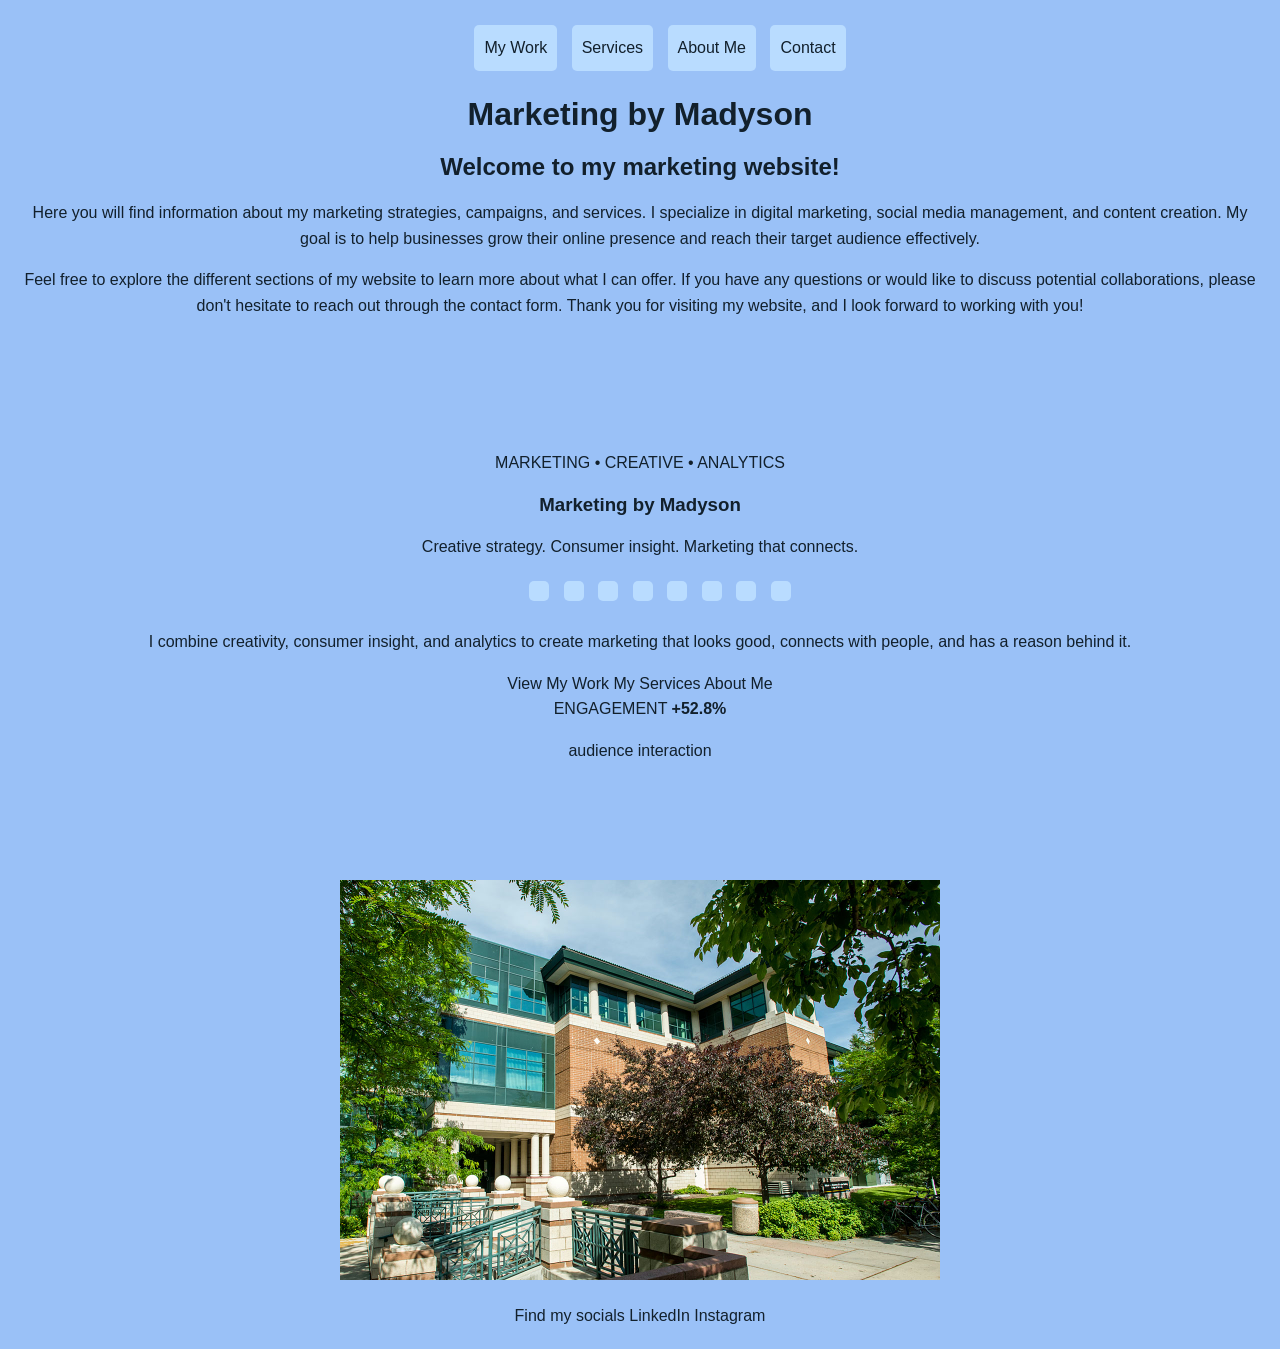
==== index.html @ b2f935c9 "Update image URLs in index.html" ====
<!DOCTYPE html>
<html lang="en">
 

    <nav>
    <ul>
        <li><a href="examples.html">My Work</a></li>
        <li><a href="services.html">Services</a></li>
        <li><a href="about.html">About Me</a></li>
        <li><a href="contact.html">Contact</a></li>
    </ul>
</nav>
<head>
    <meta charset="UTF-8">
<title>Marketing by Madyson</title>
    <meta name="viewport" content="width=device-width, initial-scale=1.0">
    <link rel="stylesheet" href="styles.css">
</head>
<body>
    <h1 style="text-align: center;">Marketing by Madyson</h1>
    <link rel="stylesheet" href="styles.css">

<h2 style="text-align: center;">Welcome to my marketing website!</h2>


<p>Here you will find information about my marketing strategies, campaigns, and services. I specialize in digital marketing, social media management, and content creation. My goal is to help businesses grow their online presence and reach their target audience effectively.</p>
<p>Feel free to explore the different sections of my website to learn more about what I can offer. If you have any questions or would like to discuss potential collaborations, please don't hesitate to reach out through the contact form. Thank you for visiting my website, and I look forward to working with you!</p>

  <section class="hero">

        <div class="hero-text">
            <p class="eyebrow" style="text-align: center;">MARKETING • CREATIVE • ANALYTICS</p>
<h3 class="headline" style="text-align: center;"> Marketing by Madyson</h3>

            <p class="intro" style="text-align: center;">
                Creative strategy. Consumer insight. Marketing that connects.
            </p>
            <ul>
                <li style="list-style-image: url('..images/1.png');"></li>
                <li style="list-style-image: url('..images/2.png');"></li>
                <li style="list-style-image: url('..images/3.png');"></li>
                <li style="list-style-image: url('..images/4.png');"></li>
                <li style="list-style-image: url('..images/5.png');"></li>
                   <li style="list-style-image: url('..images/6.png');"></li> 
                 <li style="list-style-image: url('..images/7.png');"></li>
                    <li style="list-style-image: url('..images/8.png');"></li>
            </ul>


            <p class="description" style="text-align: center;">
                I combine creativity, consumer insight, and analytics to create
                marketing that looks good, connects with people, and has a reason behind it.
            </p>
<div class="buttons" style="text-align: center;">
                <a href="#work" class="button">View My Work</a> 
                                <a href="#services" class="button">My Services</a>
                <a href="#about" class="button secondary">About Me</a>
            </div>
        </div>

        <div class="hero-visual">
            <div class="circle"></div>
            <div class="chart-card">
                <span>ENGAGEMENT</span>
                <strong>+52.8%</strong>
                <p>audience interaction</p>
            </div>
        </div>

    </section>

<img src="business_college_web.jpg" alt="Marketing by Madyson" width="600" height="400">

</body>
<footer>
    <p>Find my socials <a href="https://www.linkedin.com/in/madysonpeters" target="_blank">LinkedIn</a> <a href="https://www.instagram.com/marketingbymadyson" target="_blank">Instagram</a></p>
</footer>
</html>
---- styles.css ----
* {
    box-sizing: border-box;
    max-width: 2000px;
}

body {
    font-family: Arial, sans-serif;
    background: #9ac1f7;
    color: #12202c;
    line-height: 1.6;
    margin: 20px;
    text-align: center;
    font-family: Arial, sans-serif;
} /*I changed the font and added margin and alignment*/
section {
    padding: 100px 10%;
}
h1 {
  text-align: center;
}

h1 {
  text-align: center;
}
li {
  display: inline-block;
  background-color: #b9dcff;
  text-align: center;
  padding: 10px;
  margin: 5px;
  border-radius: 5px;

}
header {

  border: 1px solid black;
  padding: 35px;
  text-align: center;
  background-color: rgb(208, 240, 255);
  color:#12202c;
}

p.class {
  text-align: center;
  margin: 20px;
}



h1, h2, h3, h4 {
    line-height: 1.1;
    text-align: center;
    font: "Arial", sans-serif;
    color:#12202c;
}

a {
    text-decoration: none;
    color: inherit;
}
---- styles.css ----
* {
    box-sizing: border-box;
    max-width: 2000px;
}

body {
    font-family: Arial, sans-serif;
    background: #9ac1f7;
    color: #12202c;
    line-height: 1.6;
    margin: 20px;
    text-align: center;
    font-family: Arial, sans-serif;
} /*I changed the font and added margin and alignment*/
section {
    padding: 100px 10%;
}
h1 {
  text-align: center;
}

h1 {
  text-align: center;
}
li {
  display: inline-block;
  background-color: #b9dcff;
  text-align: center;
  padding: 10px;
  margin: 5px;
  border-radius: 5px;

}
header {

  border: 1px solid black;
  padding: 35px;
  text-align: center;
  background-color: rgb(208, 240, 255);
  color:#12202c;
}

p.class {
  text-align: center;
  margin: 20px;
}



h1, h2, h3, h4 {
    line-height: 1.1;
    text-align: center;
    font: "Arial", sans-serif;
    color:#12202c;
}

a {
    text-decoration: none;
    color: inherit;
}
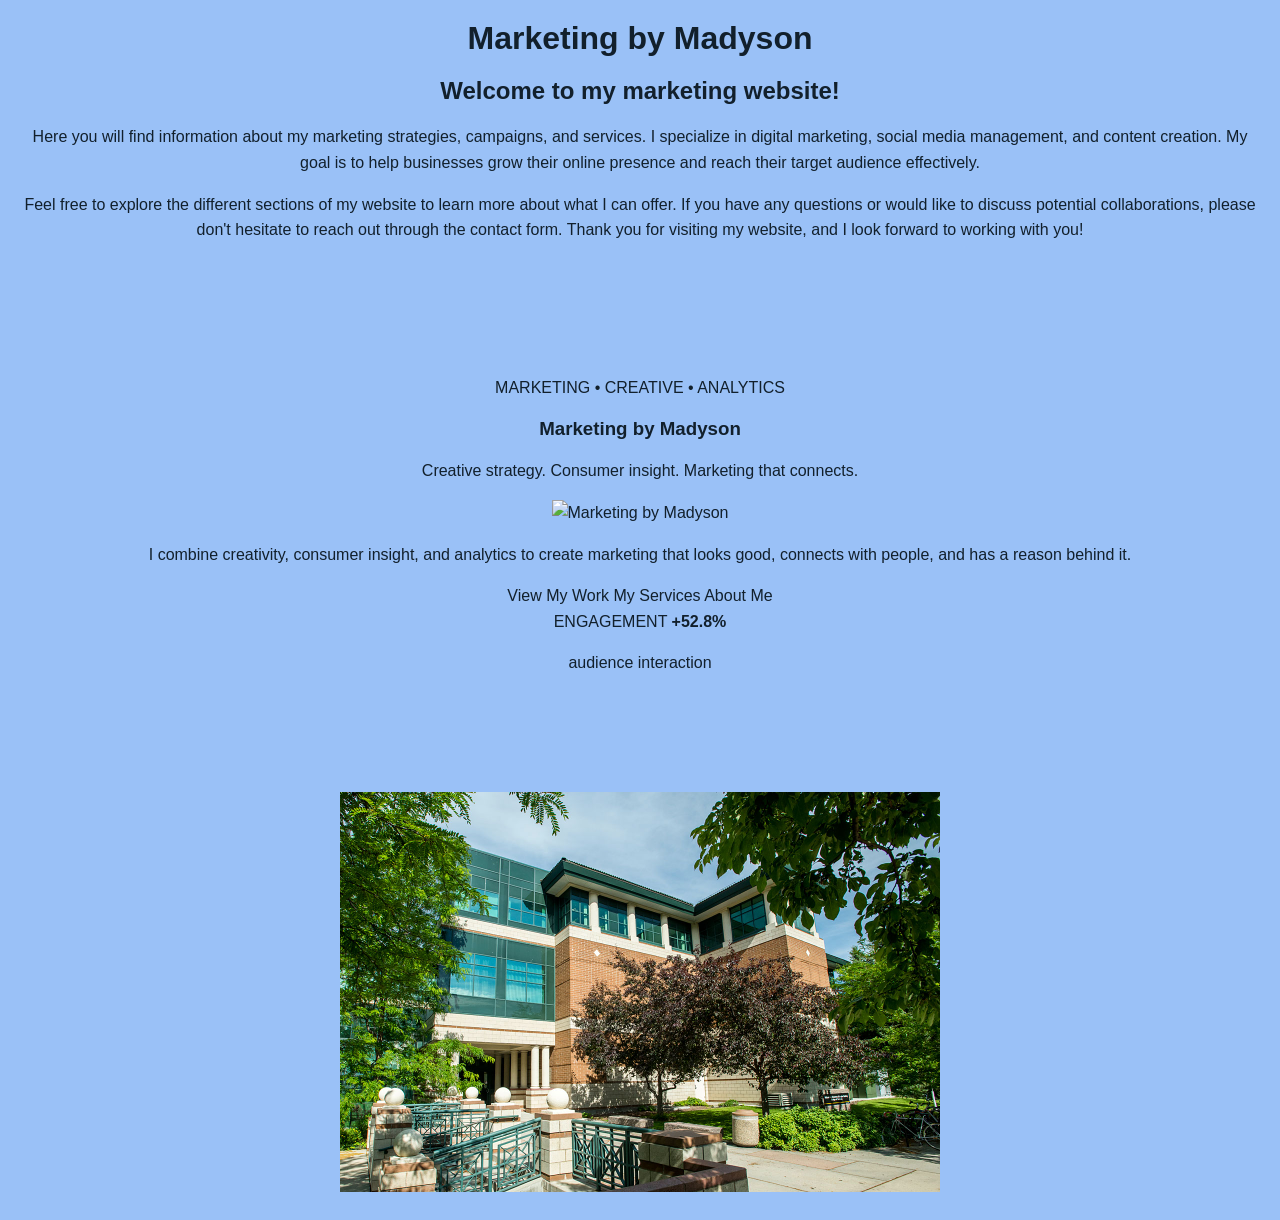
==== commit aedb71d8: "assignment 4 Removed navigation links and footer from the HTML structure. Adjusted headings and imag" ====
--- a/index.html
+++ b/index.html
@@ -1,23 +1,8 @@
 <!DOCTYPE html>
 <html lang="en">
- 
+<head>
 
-    <nav>
-    <ul>
-        <li><a href="examples.html">My Work</a></li>
-        <li><a href="services.html">Services</a></li>
-        <li><a href="about.html">About Me</a></li>
-        <li><a href="contact.html">Contact</a></li>
-    </ul>
-</nav>
-<head>
-    <meta charset="UTF-8">
-<title>Marketing by Madyson</title>
-    <meta name="viewport" content="width=device-width, initial-scale=1.0">
-    <link rel="stylesheet" href="styles.css">
-</head>
-<body>
-    <h1 style="text-align: center;">Marketing by Madyson</h1>
+<h1 style="text-align: center;">Marketing by Madyson</h1>
     <link rel="stylesheet" href="styles.css">
 
 <h2 style="text-align: center;">Welcome to my marketing website!</h2>
@@ -29,36 +14,29 @@
   <section class="hero">
 
         <div class="hero-text">
-            <p class="eyebrow" style="text-align: center;">MARKETING • CREATIVE • ANALYTICS</p>
+            <p class="eyebrow">MARKETING • CREATIVE • ANALYTICS</p>
 <h3 class="headline" style="text-align: center;"> Marketing by Madyson</h3>
 
             <p class="intro" style="text-align: center;">
                 Creative strategy. Consumer insight. Marketing that connects.
             </p>
-            <ul>
-                <li style="list-style-image: url('..images/1.png');"></li>
-                <li style="list-style-image: url('..images/2.png');"></li>
-                <li style="list-style-image: url('..images/3.png');"></li>
-                <li style="list-style-image: url('..images/4.png');"></li>
-                <li style="list-style-image: url('..images/5.png');"></li>
-                   <li style="list-style-image: url('..images/6.png');"></li> 
-                 <li style="list-style-image: url('..images/7.png');"></li>
-                    <li style="list-style-image: url('..images/8.png');"></li>
-            </ul>
 
+<img src="MONTANA:[1.png:6.png].jpg" alt="Marketing by Madyson" width="600" height="400">
 
             <p class="description" style="text-align: center;">
                 I combine creativity, consumer insight, and analytics to create
                 marketing that looks good, connects with people, and has a reason behind it.
             </p>
-<div class="buttons" style="text-align: center;">
+
+            <div class="buttons" style="text-align: center;">
                 <a href="#work" class="button">View My Work</a> 
-                                <a href="#services" class="button">My Services</a>
+                <a href="#services" class="button">My Services</a>
                 <a href="#about" class="button secondary">About Me</a>
             </div>
         </div>
 
         <div class="hero-visual">
+         
             <div class="circle"></div>
             <div class="chart-card">
                 <span>ENGAGEMENT</span>
@@ -71,8 +49,5 @@
 
 <img src="business_college_web.jpg" alt="Marketing by Madyson" width="600" height="400">
 
-</body>
-<footer>
-    <p>Find my socials <a href="https://www.linkedin.com/in/madysonpeters" target="_blank">LinkedIn</a> <a href="https://www.instagram.com/marketingbymadyson" target="_blank">Instagram</a></p>
-</footer>
+</head>
 </html>
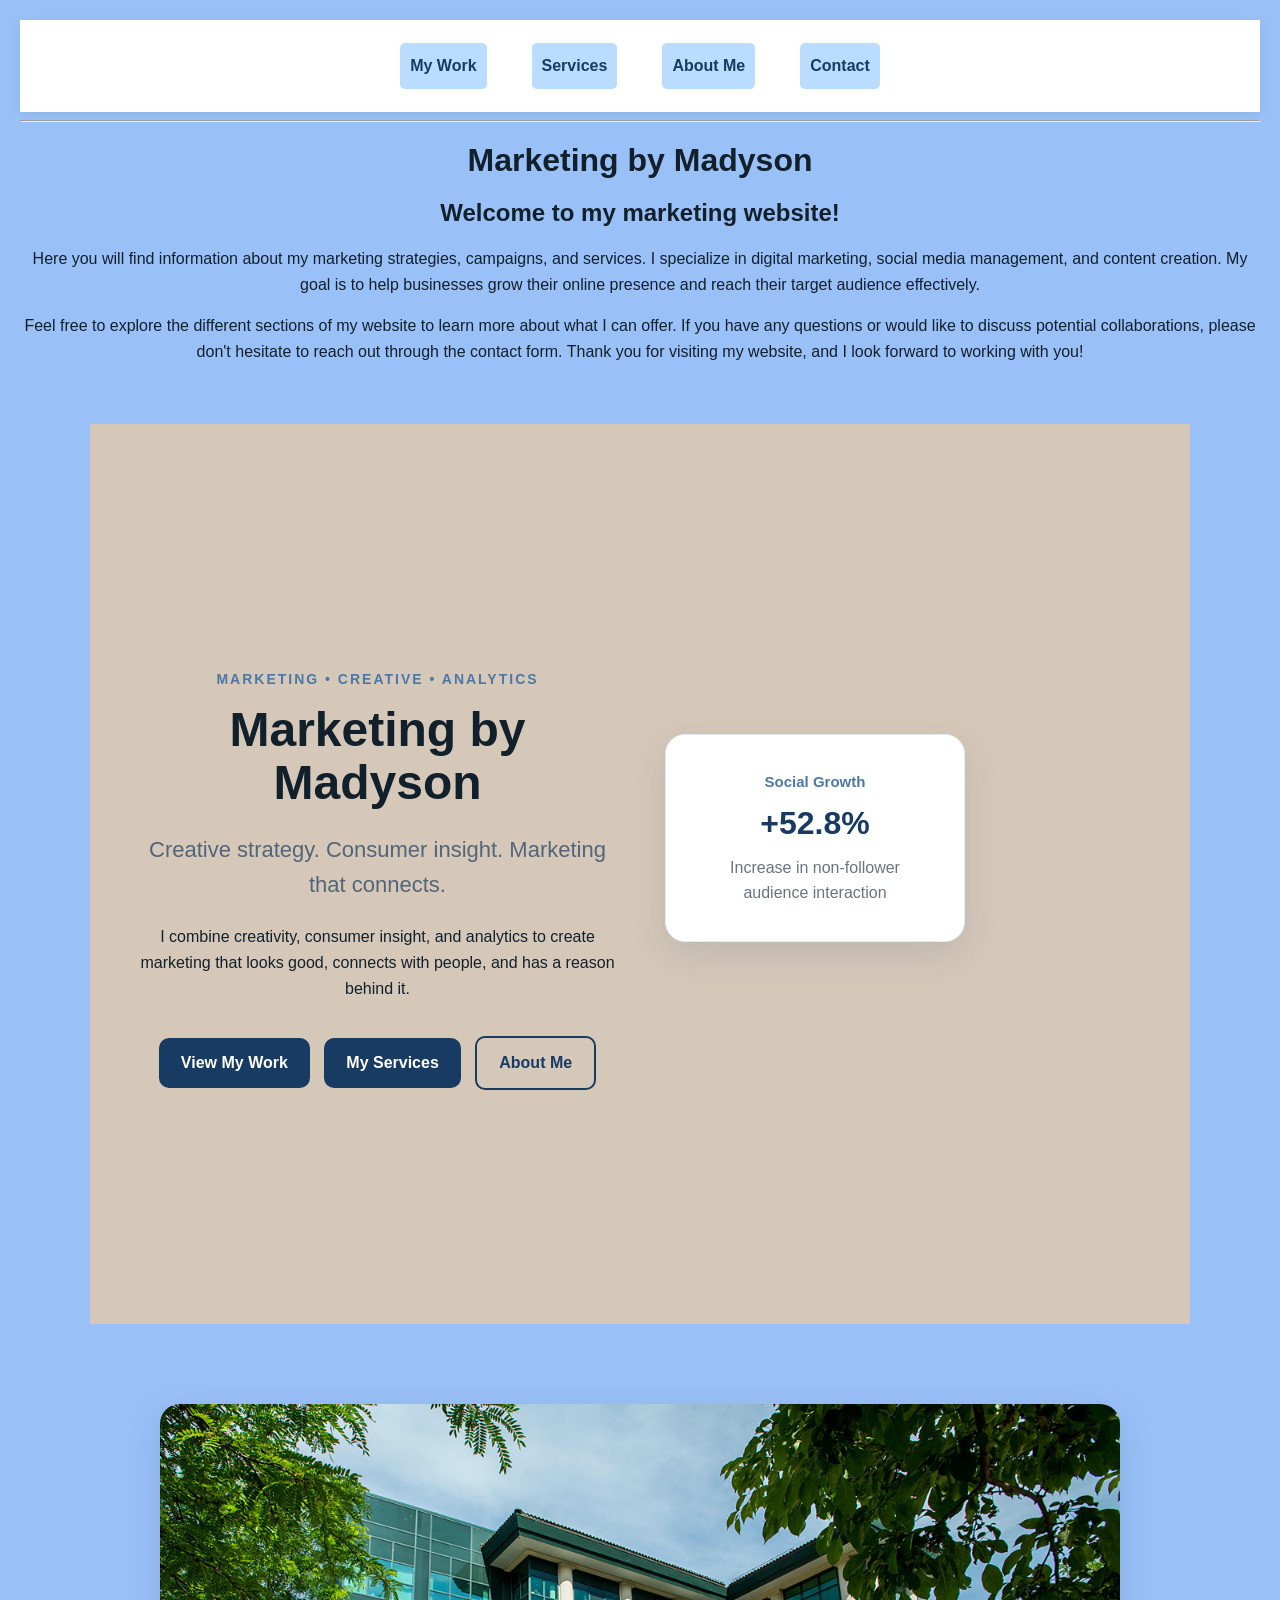
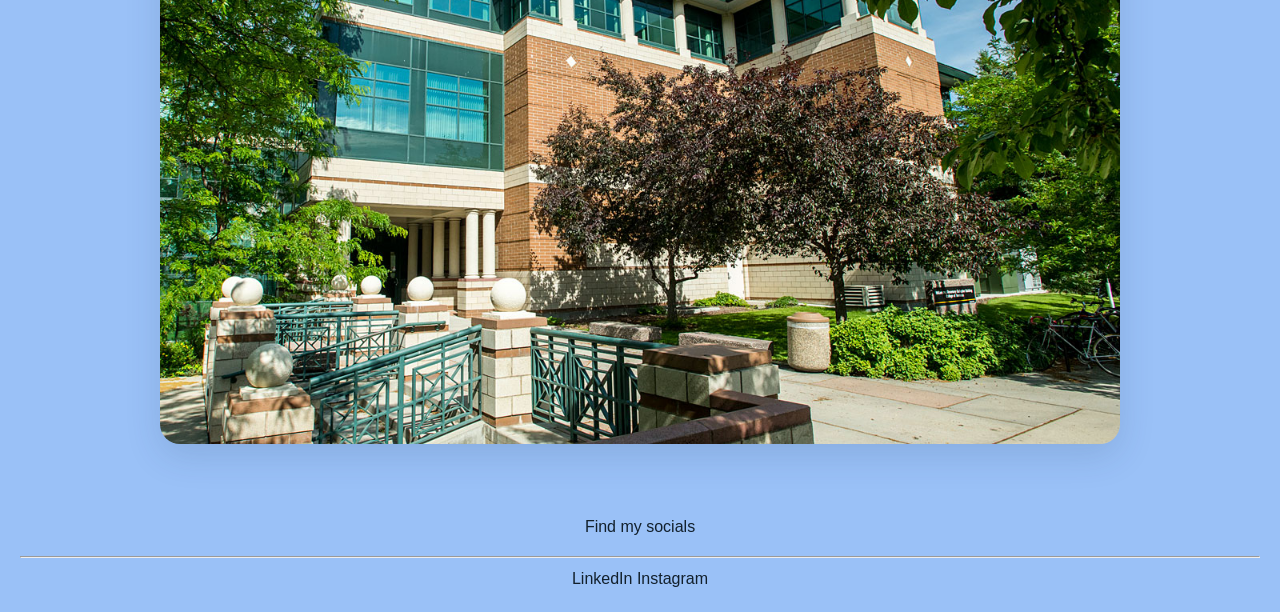
==== commit e4c5c2c3: "assignment 4" ====
--- a/index.html
+++ b/index.html
@@ -1,11 +1,27 @@
 <!DOCTYPE html>
 <html lang="en">
+
+
+    <nav>
+    <ul>
+        <li><a href="examples.html">My Work</a></li>
+        <li><a href="services.html">Services</a></li>
+        <li><a href="about.html">About Me</a></li>
+        <li><a href="contact.html">Contact</a></li>
+    </ul>
+</nav>
 <head>
-
-<h1 style="text-align: center;">Marketing by Madyson</h1>
+    <meta charset="UTF-8">
+<title>Marketing by Madyson</title>
+<hr>
+    <meta name="viewport" content="width=device-width, initial-scale=1.0">
+    <link rel="stylesheet" href="styles.css">
+</head>
+<body>
+    <h1 style="text-align: center;">Marketing by Madyson</h1>
     <link rel="stylesheet" href="styles.css">
 
-<h2 style="text-align: center;">Welcome to my marketing website!</h2>
+<h2 style="text-align: center;"><strong>Welcome to my marketing website!</strong></h2>
 
 
 <p>Here you will find information about my marketing strategies, campaigns, and services. I specialize in digital marketing, social media management, and content creation. My goal is to help businesses grow their online presence and reach their target audience effectively.</p>
@@ -13,41 +29,45 @@
 
   <section class="hero">
 
-        <div class="hero-text">
-            <p class="eyebrow">MARKETING • CREATIVE • ANALYTICS</p>
-<h3 class="headline" style="text-align: center;"> Marketing by Madyson</h3>
+    <div class="hero-content">
+        <p class="eyebrow">MARKETING • CREATIVE • ANALYTICS</p>
 
-            <p class="intro" style="text-align: center;">
-                Creative strategy. Consumer insight. Marketing that connects.
-            </p>
+        <h3 class="headline">Marketing by Madyson</h3>
 
-<img src="MONTANA:[1.png:6.png].jpg" alt="Marketing by Madyson" width="600" height="400">
+        <p class="intro">
+            Creative strategy. Consumer insight. Marketing that connects.
+        </p>
 
-            <p class="description" style="text-align: center;">
-                I combine creativity, consumer insight, and analytics to create
-                marketing that looks good, connects with people, and has a reason behind it.
-            </p>
+        <p class="description">
+            I combine creativity, consumer insight, and analytics to create
+            marketing that looks good, connects with people, and has a reason behind it.
+        </p>
 
-            <div class="buttons" style="text-align: center;">
-                <a href="#work" class="button">View My Work</a> 
-                <a href="#services" class="button">My Services</a>
-                <a href="#about" class="button secondary">About Me</a>
-            </div>
+        <div class="buttons">
+            <a href="#work" class="button">View My Work</a>
+            <a href="#services" class="button">My Services</a>
+            <a href="#about" class="button secondary">About Me</a>
+        </div>
+    </div>
+
+    <div class="hero-visual">
+
+        <div class="chart-card">
+            <span>Social Growth</span>
+            <strong>+52.8%</strong>
+            <p>Increase in non-follower audience interaction</p>
         </div>
 
-        <div class="hero-visual">
-         
-            <div class="circle"></div>
-            <div class="chart-card">
-                <span>ENGAGEMENT</span>
-                <strong>+52.8%</strong>
-                <p>audience interaction</p>
-            </div>
-        </div>
+    </div>
 
-    </section>
-
+</section>
+<heroimage>
 <img src="business_college_web.jpg" alt="Marketing by Madyson" width="600" height="400">
 
-</head>
+</heroimage>
+
+</body>
+<footer>
+    <p>Find my socials <hr> <a href="https://www.linkedin.com/in/madysonpeters" target="_blank">LinkedIn</a> <a href="https://www.instagram.com/marketingbymadyson" target="_blank">Instagram</a></p>
+</footer>
 </html>
--- a/styles.css
+++ b/styles.css
@@ -15,13 +15,15 @@
 section {
     padding: 100px 10%;
 }
-h1 {
-  text-align: center;
-}
-
-h1 {
-  text-align: center;
-}
+
+
+h1, h2, h3, h4 {
+    line-height: 1.1;
+    text-align: center;
+    font: "Arial", sans-serif;
+    color:#12202c;
+}
+
 li {
   display: inline-block;
   background-color: #b9dcff;
@@ -58,3 +60,278 @@
     text-decoration: none;
     color: inherit;
 }
+
+.hero {
+    display: flex;
+    flex-direction: column;
+    align-items: center;
+    justify-content: center;
+    height: 100vh;
+    background-color: #d5c8b9;
+}
+.hero-text {
+    text-align: center;
+}
+.hero-visual {
+    position: relative;
+    width: 300px;
+    height: 300px;
+    margin-top: 20px;
+}
+
+.hero img {
+  display: block;
+  max-width: 100%;
+  margin: 0 auto;
+  width: 100%;
+  height: 555px;
+  object-fit: cover;
+}
+
+
+
+
+
+/* navigation */
+
+nav {
+    background-color: white;
+    padding: 18px 40px;
+    box-shadow: 0 2px 10px rgba(0,0,0,0.08);
+}
+
+nav ul {
+    display: flex;
+    justify-content: center;
+    gap: 35px;
+    list-style: none;
+    margin: 0;
+    padding: 0;
+}
+
+nav a {
+    text-decoration: none;
+    color: #173b63;
+    font-weight: 600;
+}
+
+nav a:hover {
+    color: #4b78a8;
+}
+
+
+/* hero */
+
+.hero {
+    max-width: 1100px;
+    margin: 60px auto;
+    padding: 50px;
+    display: grid;
+    grid-template-columns: 1fr 1fr;
+    gap: 50px;
+    align-items: center;
+}
+
+.eyebrow {
+    color: #4b78a8;
+    font-size: 14px;
+    font-weight: bold;
+    letter-spacing: 2px;
+}
+
+.headline {
+    font-size: 48px;
+    margin: 10px 0;
+}
+
+.intro {
+    font-size: 22px;
+    color: #526579;
+}
+
+
+/* cards */
+
+.chart-card {
+    background: white;
+    padding: 35px;
+    border-radius: 20px;
+    box-shadow: 0 12px 35px rgba(31, 59, 99, 0.12);
+    border: 1px solid #e4eaf1;
+    max-width: 400px;
+    margin: auto;
+
+    transition: transform 0.25s ease, box-shadow 0.25s ease;
+}
+
+.chart-card:hover {
+    transform: translateY(-6px);
+    box-shadow: 0 18px 45px rgba(31, 59, 99, 0.18);
+}
+
+.chart-card span {
+    display: block;
+    color: #4b78a8;
+    font-size: 15px;
+    font-weight: bold;
+    margin-bottom: 10px;
+}
+
+.chart-card strong {
+    display: block;
+    color: #173b63;
+    font-size: 32px;
+    line-height: 1.2;
+    margin-bottom: 12px;
+}
+
+.chart-card p {
+    color: #6b7280;
+    margin: 0;
+}
+
+
+/* buttons */
+
+.buttons {
+    margin-top: 30px;
+}
+
+.button {
+    display: inline-block;
+    padding: 12px 22px;
+    margin: 5px;
+    border-radius: 10px;
+    background-color: #173b63;
+    color: white;
+    text-decoration: none;
+    font-weight: bold;
+    transition: 0.25s ease;
+}
+
+.button:hover {
+    background-color: #4b78a8;
+    transform: translateY(-2px);
+}
+
+.button.secondary {
+    background-color: transparent;
+    color: #173b63;
+    border: 2px solid #173b63;
+}
+
+
+/* image card */
+
+heroimage {
+    display: block;
+    max-width: 1000px;
+    margin: 50px auto;
+    padding: 20px;
+}
+
+heroimage img {
+    display: block;
+    width: 100%;
+    height: auto;
+    border-radius: 20px;
+    box-shadow: 0 12px 35px rgba(31, 59, 99, 0.15);
+}
+
+
+
+@media (max-width: 768px) {
+
+    .hero {
+        grid-template-columns: 1fr;
+        padding: 30px 20px;
+        margin: 30px auto;
+    }
+
+    .headline {
+        font-size: 36px;
+    }
+
+    nav ul {
+        flex-direction: column;
+        align-items: center;
+        gap: 12px;
+    }
+
+    .chart-card {
+        max-width: 100%;
+    }
+}
+
+.montana-gallery {
+    display: grid;
+    grid-template-columns: repeat(4, 1fr);
+    gap: 15px;
+    max-width: 1000px;
+    margin: 40px auto;
+}
+
+.montana-gallery img {
+    width: 100%;
+    height: 180px;
+    object-fit: cover;
+    border-radius: 12px;
+    box-shadow: 0 5px 15px rgba(0, 0, 0, 0.1);
+    transition: transform 0.3s ease;
+}
+
+.montana-gallery img:hover {
+    transform: scale(1.04);
+}
+
+.form-v2 {
+  background-color: #f9f7f1;
+  padding: 20px;
+  border-radius: 10px;
+  border: 1px solid #ccc;
+  width: 75%;
+  margin: 0 auto;
+}
+.form-v2 fieldset {
+  border: none;
+  padding: 0;
+}
+.form-v2 legend {
+  font-size: 1.2rem;
+  font-weight: bold;
+  margin-bottom: 15px;
+}
+.form-v2 label {
+  display: block; /* forces the label to take up its entire line and pushes other elements beneath. */
+  margin-top: 15px;
+  font-weight: bold;
+}
+.form-v2 input[type="text"]
+.form-v2 input[type="email"]
+.form-v2 input[type="radio"]
+.form-v2 input[type="checkbox"]
+   .form-v2 input[type="text"],
+    .form-v2 input[type="email"],
+    .form-v2 select {
+        width: 100%;
+        padding: 8px;
+        margin-top: 5px;
+        font-size: 1rem;
+        border: 1px solid #aaa;
+        border-radius: 5px;
+        box-sizing: border-box;
+    }
+.form-v2 button {
+  margin-top: 20px;
+  background-color: #5a3e36;
+  color: white;
+  padding: 10px 20px;
+  font-size: 1rem;
+  border: none;
+  border-radius: 6px;
+  cursor: pointer;
+}
+
+.form-v2 button:hover {
+  background-color: #7a564f;
+}
--- a/styles.css
+++ b/styles.css
@@ -15,13 +15,15 @@
 section {
     padding: 100px 10%;
 }
-h1 {
-  text-align: center;
-}
-
-h1 {
-  text-align: center;
-}
+
+
+h1, h2, h3, h4 {
+    line-height: 1.1;
+    text-align: center;
+    font: "Arial", sans-serif;
+    color:#12202c;
+}
+
 li {
   display: inline-block;
   background-color: #b9dcff;
@@ -58,3 +60,278 @@
     text-decoration: none;
     color: inherit;
 }
+
+.hero {
+    display: flex;
+    flex-direction: column;
+    align-items: center;
+    justify-content: center;
+    height: 100vh;
+    background-color: #d5c8b9;
+}
+.hero-text {
+    text-align: center;
+}
+.hero-visual {
+    position: relative;
+    width: 300px;
+    height: 300px;
+    margin-top: 20px;
+}
+
+.hero img {
+  display: block;
+  max-width: 100%;
+  margin: 0 auto;
+  width: 100%;
+  height: 555px;
+  object-fit: cover;
+}
+
+
+
+
+
+/* navigation */
+
+nav {
+    background-color: white;
+    padding: 18px 40px;
+    box-shadow: 0 2px 10px rgba(0,0,0,0.08);
+}
+
+nav ul {
+    display: flex;
+    justify-content: center;
+    gap: 35px;
+    list-style: none;
+    margin: 0;
+    padding: 0;
+}
+
+nav a {
+    text-decoration: none;
+    color: #173b63;
+    font-weight: 600;
+}
+
+nav a:hover {
+    color: #4b78a8;
+}
+
+
+/* hero */
+
+.hero {
+    max-width: 1100px;
+    margin: 60px auto;
+    padding: 50px;
+    display: grid;
+    grid-template-columns: 1fr 1fr;
+    gap: 50px;
+    align-items: center;
+}
+
+.eyebrow {
+    color: #4b78a8;
+    font-size: 14px;
+    font-weight: bold;
+    letter-spacing: 2px;
+}
+
+.headline {
+    font-size: 48px;
+    margin: 10px 0;
+}
+
+.intro {
+    font-size: 22px;
+    color: #526579;
+}
+
+
+/* cards */
+
+.chart-card {
+    background: white;
+    padding: 35px;
+    border-radius: 20px;
+    box-shadow: 0 12px 35px rgba(31, 59, 99, 0.12);
+    border: 1px solid #e4eaf1;
+    max-width: 400px;
+    margin: auto;
+
+    transition: transform 0.25s ease, box-shadow 0.25s ease;
+}
+
+.chart-card:hover {
+    transform: translateY(-6px);
+    box-shadow: 0 18px 45px rgba(31, 59, 99, 0.18);
+}
+
+.chart-card span {
+    display: block;
+    color: #4b78a8;
+    font-size: 15px;
+    font-weight: bold;
+    margin-bottom: 10px;
+}
+
+.chart-card strong {
+    display: block;
+    color: #173b63;
+    font-size: 32px;
+    line-height: 1.2;
+    margin-bottom: 12px;
+}
+
+.chart-card p {
+    color: #6b7280;
+    margin: 0;
+}
+
+
+/* buttons */
+
+.buttons {
+    margin-top: 30px;
+}
+
+.button {
+    display: inline-block;
+    padding: 12px 22px;
+    margin: 5px;
+    border-radius: 10px;
+    background-color: #173b63;
+    color: white;
+    text-decoration: none;
+    font-weight: bold;
+    transition: 0.25s ease;
+}
+
+.button:hover {
+    background-color: #4b78a8;
+    transform: translateY(-2px);
+}
+
+.button.secondary {
+    background-color: transparent;
+    color: #173b63;
+    border: 2px solid #173b63;
+}
+
+
+/* image card */
+
+heroimage {
+    display: block;
+    max-width: 1000px;
+    margin: 50px auto;
+    padding: 20px;
+}
+
+heroimage img {
+    display: block;
+    width: 100%;
+    height: auto;
+    border-radius: 20px;
+    box-shadow: 0 12px 35px rgba(31, 59, 99, 0.15);
+}
+
+
+
+@media (max-width: 768px) {
+
+    .hero {
+        grid-template-columns: 1fr;
+        padding: 30px 20px;
+        margin: 30px auto;
+    }
+
+    .headline {
+        font-size: 36px;
+    }
+
+    nav ul {
+        flex-direction: column;
+        align-items: center;
+        gap: 12px;
+    }
+
+    .chart-card {
+        max-width: 100%;
+    }
+}
+
+.montana-gallery {
+    display: grid;
+    grid-template-columns: repeat(4, 1fr);
+    gap: 15px;
+    max-width: 1000px;
+    margin: 40px auto;
+}
+
+.montana-gallery img {
+    width: 100%;
+    height: 180px;
+    object-fit: cover;
+    border-radius: 12px;
+    box-shadow: 0 5px 15px rgba(0, 0, 0, 0.1);
+    transition: transform 0.3s ease;
+}
+
+.montana-gallery img:hover {
+    transform: scale(1.04);
+}
+
+.form-v2 {
+  background-color: #f9f7f1;
+  padding: 20px;
+  border-radius: 10px;
+  border: 1px solid #ccc;
+  width: 75%;
+  margin: 0 auto;
+}
+.form-v2 fieldset {
+  border: none;
+  padding: 0;
+}
+.form-v2 legend {
+  font-size: 1.2rem;
+  font-weight: bold;
+  margin-bottom: 15px;
+}
+.form-v2 label {
+  display: block; /* forces the label to take up its entire line and pushes other elements beneath. */
+  margin-top: 15px;
+  font-weight: bold;
+}
+.form-v2 input[type="text"]
+.form-v2 input[type="email"]
+.form-v2 input[type="radio"]
+.form-v2 input[type="checkbox"]
+   .form-v2 input[type="text"],
+    .form-v2 input[type="email"],
+    .form-v2 select {
+        width: 100%;
+        padding: 8px;
+        margin-top: 5px;
+        font-size: 1rem;
+        border: 1px solid #aaa;
+        border-radius: 5px;
+        box-sizing: border-box;
+    }
+.form-v2 button {
+  margin-top: 20px;
+  background-color: #5a3e36;
+  color: white;
+  padding: 10px 20px;
+  font-size: 1rem;
+  border: none;
+  border-radius: 6px;
+  cursor: pointer;
+}
+
+.form-v2 button:hover {
+  background-color: #7a564f;
+}
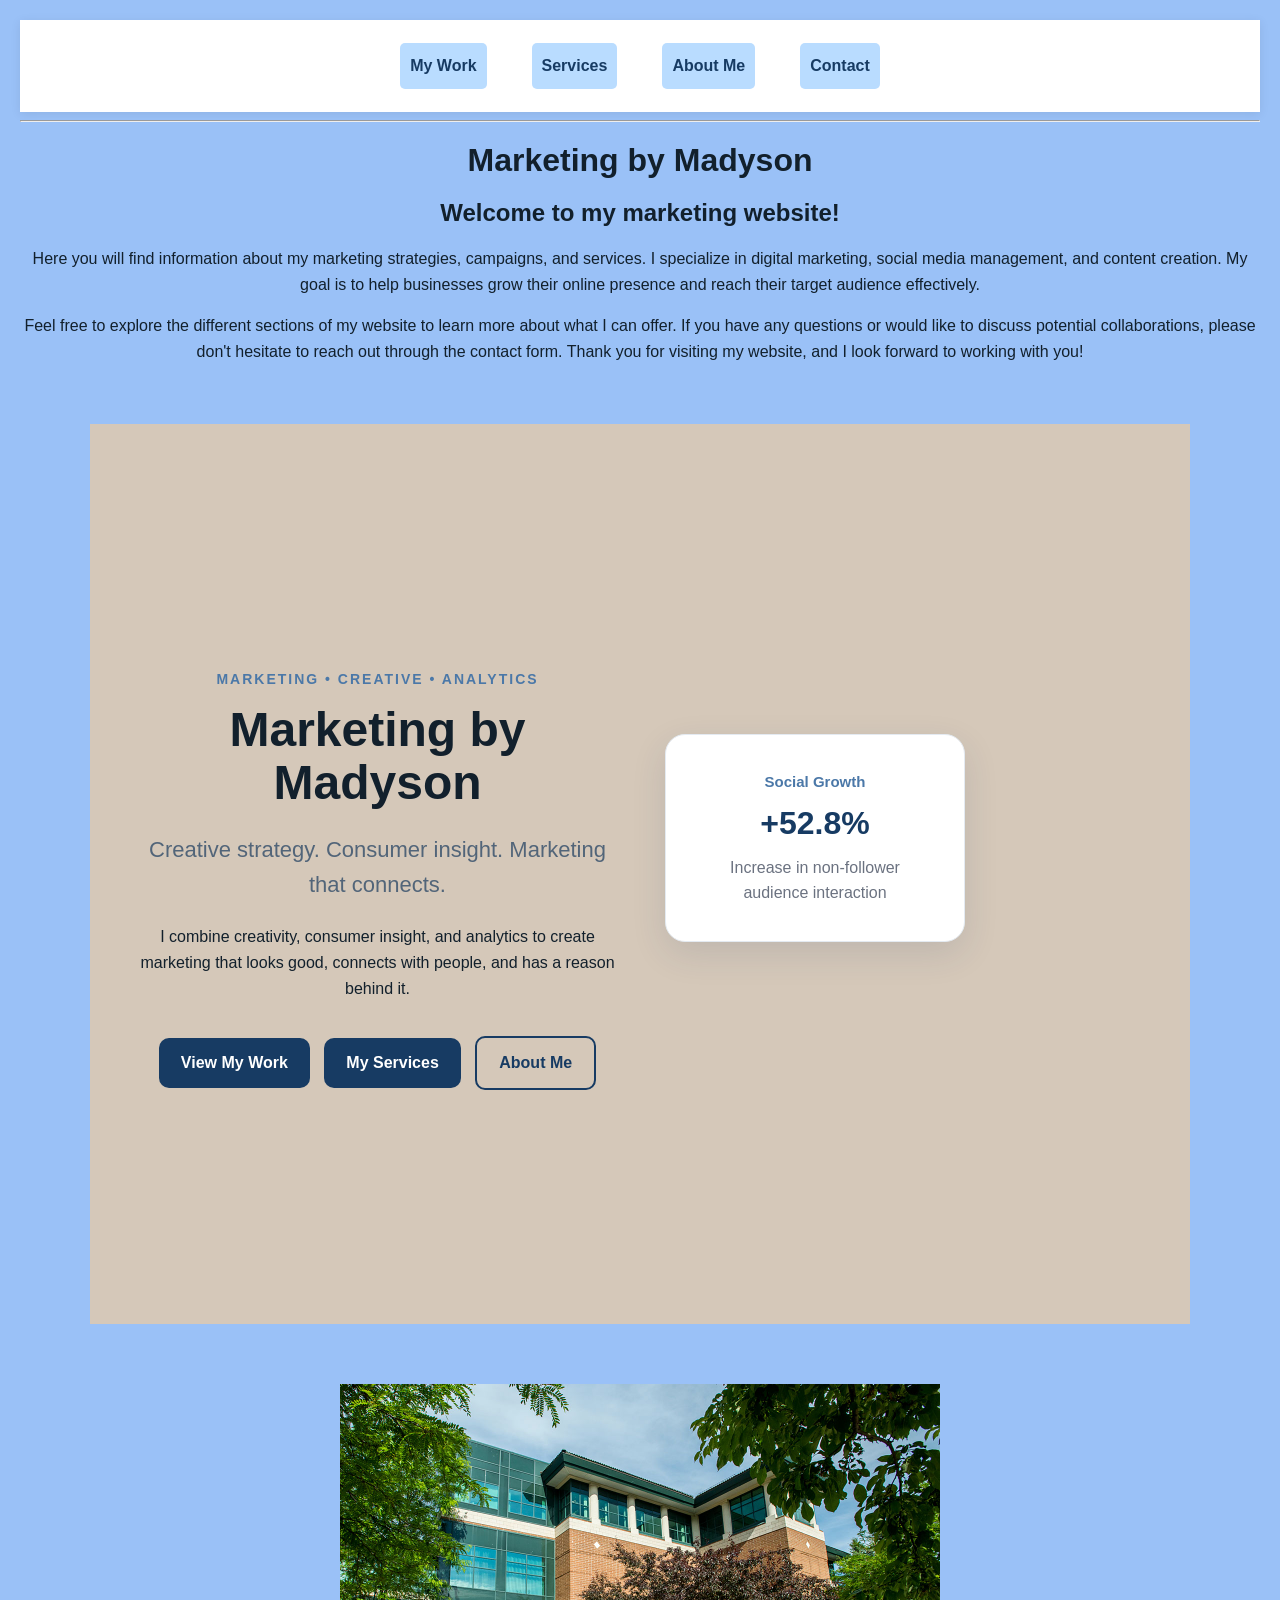
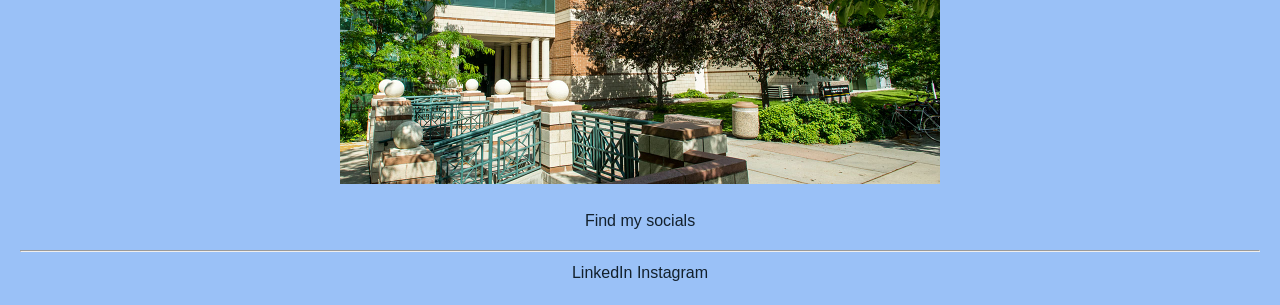
==== commit 3886ece7: "assignment 4 Moved the hero image section above the footer." ====
--- a/index.html
+++ b/index.html
@@ -61,10 +61,10 @@
     </div>
 
 </section>
-<heroimage>
+
 <img src="business_college_web.jpg" alt="Marketing by Madyson" width="600" height="400">
 
-</heroimage>
+
 
 </body>
 <footer>
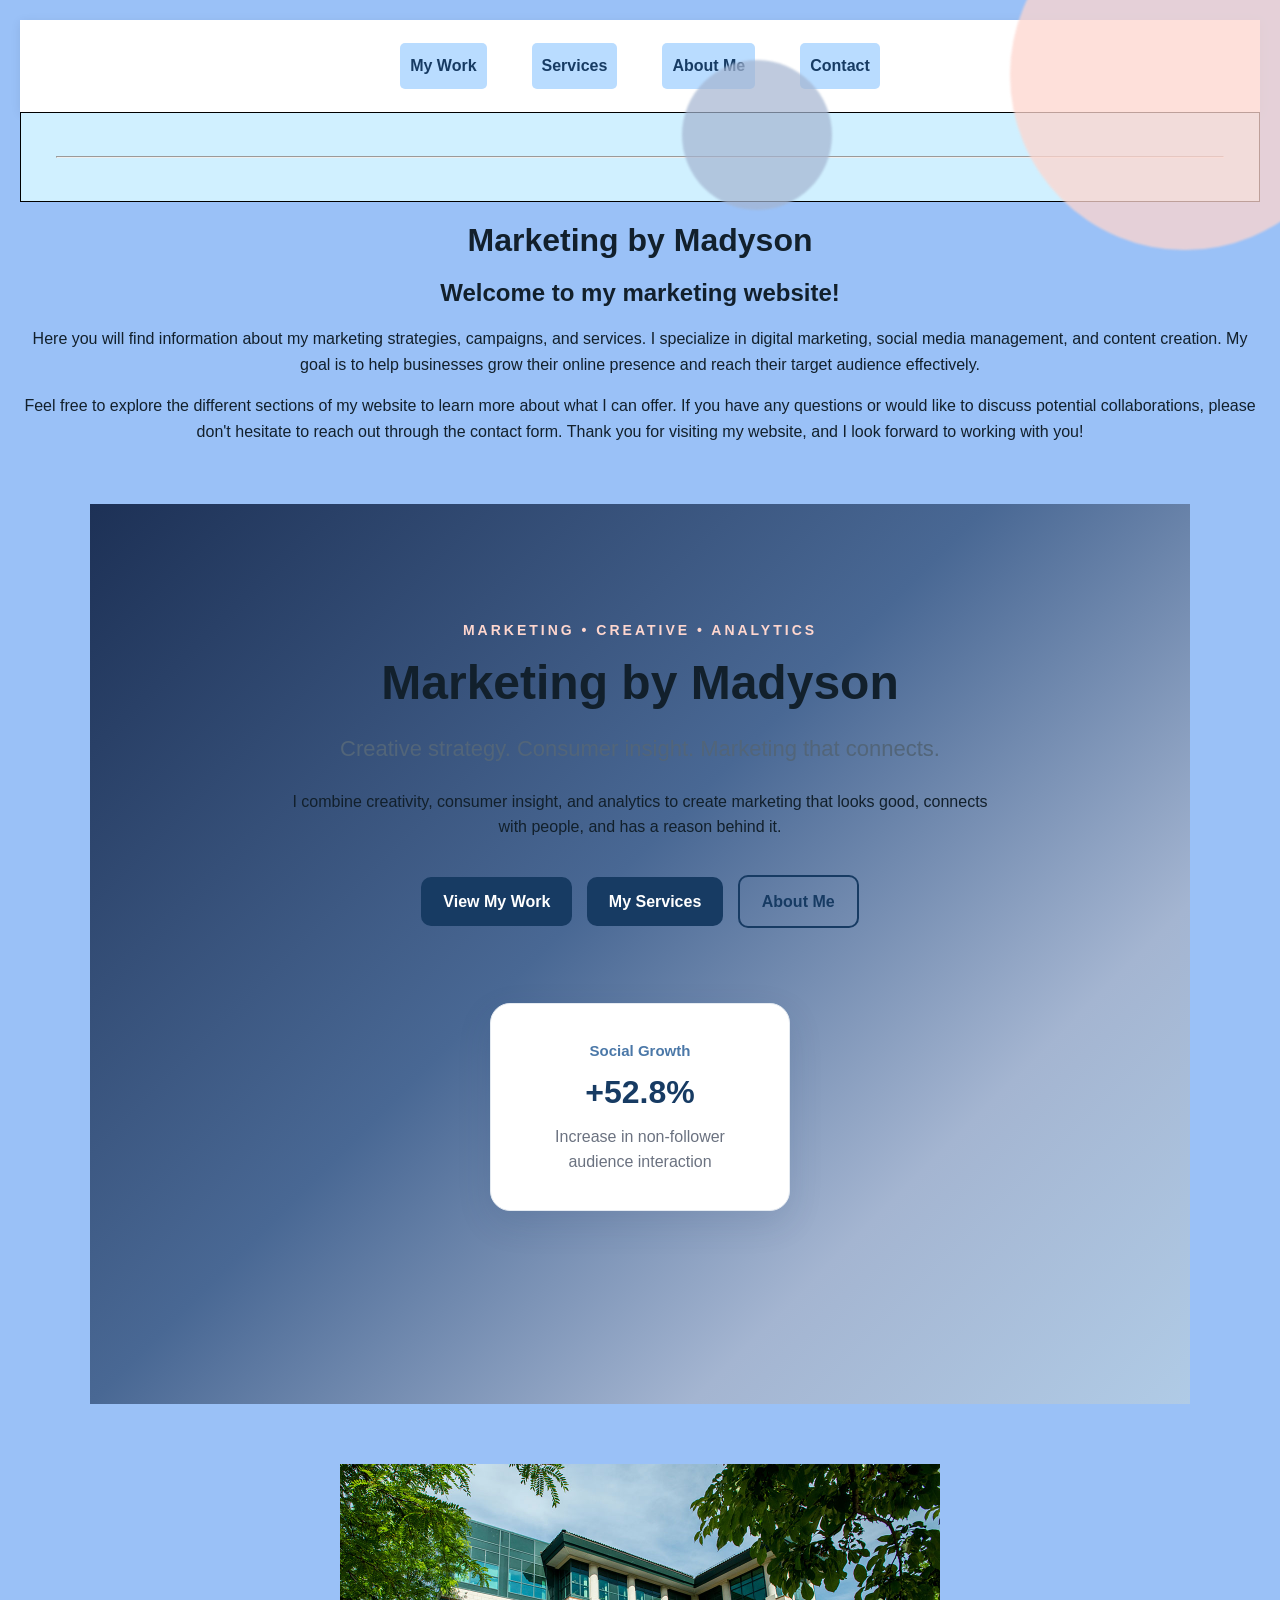
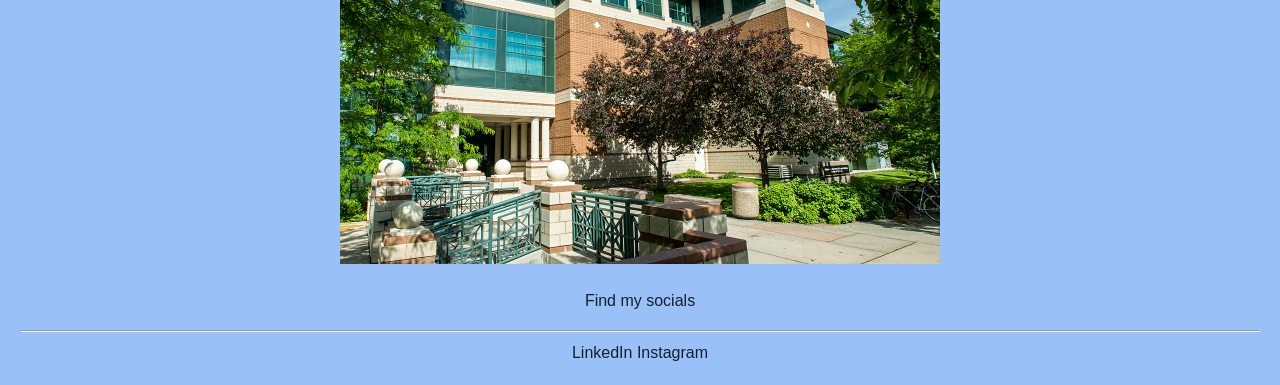
==== commit 8a8bd262: "Assignment 5 Moved header tags and added blob divs to the header section." ====
--- a/index.html
+++ b/index.html
@@ -10,13 +10,16 @@
         <li><a href="contact.html">Contact</a></li>
     </ul>
 </nav>
-<head>
+<header>
     <meta charset="UTF-8">
 <title>Marketing by Madyson</title>
 <hr>
     <meta name="viewport" content="width=device-width, initial-scale=1.0">
     <link rel="stylesheet" href="styles.css">
-</head>
+     <div class="blob blob-one"></div>
+    <div class="blob blob-two"></div>
+    <div class="blob blob-three"></div> 
+</header>
 <body>
     <h1 style="text-align: center;">Marketing by Madyson</h1>
     <link rel="stylesheet" href="styles.css">
--- a/styles.css
+++ b/styles.css
@@ -331,7 +331,108 @@
   border-radius: 6px;
   cursor: pointer;
 }
+table {
+  width: 100%;
+  border-collapse: collapse;
+  margin: 20px 0;
+}
+
+th, td {
+  padding: 15px;
+  text-align: left;
+  border-bottom: 1px solid #ddd;
+}
+
+th {
+  font-weight: bold;
+}
+
+td:first-child {
+  font-weight: bold;
+  width: 25%;
+}
 
 .form-v2 button:hover {
   background-color: #7a564f;
 }
+.hero {
+    position: relative;
+    min-height: 500px;
+    overflow: hidden;
+    display: flex;
+    align-items: center;
+    padding: 80px 8%;
+    
+    /* colors */
+    background: linear-gradient(
+        135deg,
+        #1d3156 0%,
+        #496894 45%,
+        #a4b5d1 75%,
+        #b0cbe6 100%
+    );
+}
+
+/* Keeps text above the decorative shapes */
+.hero-content {
+    position: relative;
+    z-index: 2;
+    max-width: 700px;
+}
+
+.eyebrow {
+    color: #fed6ce;
+    font-size: 14px;
+    font-weight: 700;
+    letter-spacing: 3px;
+    margin-bottom: 15px;
+}
+
+.hero h1 {
+    color: white;
+    font-size: clamp(50px, 7vw, 90px);
+    line-height: 1;
+    margin: 0 0 25px;
+    font-weight: 700;
+}
+
+.hero-text {
+    color: #f5f8fc;
+    font-size: 20px;
+    line-height: 1.6;
+    max-width: 550px;
+}
+
+/* Decorative blobs */
+.blob {
+    position: absolute;
+    border-radius: 50%;
+    filter: blur(1px);
+}
+
+.blob-one {
+    width: 350px;
+    height: 350px;
+    background: #fed6ce;
+    opacity: 0.75;
+    right: -80px;
+    top: -100px;
+}
+
+.blob-two {
+    width: 250px;
+    height: 250px;
+    background: #b0cbe6;
+    opacity: 0.8;
+    right: 15%;
+    bottom: -120px;
+}
+
+.blob-three {
+    width: 150px;
+    height: 150px;
+    background: #a4b5d1;
+    opacity: 0.7;
+    right: 35%;
+    top: 60px;
+}
--- a/styles.css
+++ b/styles.css
@@ -331,7 +331,108 @@
   border-radius: 6px;
   cursor: pointer;
 }
+table {
+  width: 100%;
+  border-collapse: collapse;
+  margin: 20px 0;
+}
+
+th, td {
+  padding: 15px;
+  text-align: left;
+  border-bottom: 1px solid #ddd;
+}
+
+th {
+  font-weight: bold;
+}
+
+td:first-child {
+  font-weight: bold;
+  width: 25%;
+}
 
 .form-v2 button:hover {
   background-color: #7a564f;
 }
+.hero {
+    position: relative;
+    min-height: 500px;
+    overflow: hidden;
+    display: flex;
+    align-items: center;
+    padding: 80px 8%;
+    
+    /* colors */
+    background: linear-gradient(
+        135deg,
+        #1d3156 0%,
+        #496894 45%,
+        #a4b5d1 75%,
+        #b0cbe6 100%
+    );
+}
+
+/* Keeps text above the decorative shapes */
+.hero-content {
+    position: relative;
+    z-index: 2;
+    max-width: 700px;
+}
+
+.eyebrow {
+    color: #fed6ce;
+    font-size: 14px;
+    font-weight: 700;
+    letter-spacing: 3px;
+    margin-bottom: 15px;
+}
+
+.hero h1 {
+    color: white;
+    font-size: clamp(50px, 7vw, 90px);
+    line-height: 1;
+    margin: 0 0 25px;
+    font-weight: 700;
+}
+
+.hero-text {
+    color: #f5f8fc;
+    font-size: 20px;
+    line-height: 1.6;
+    max-width: 550px;
+}
+
+/* Decorative blobs */
+.blob {
+    position: absolute;
+    border-radius: 50%;
+    filter: blur(1px);
+}
+
+.blob-one {
+    width: 350px;
+    height: 350px;
+    background: #fed6ce;
+    opacity: 0.75;
+    right: -80px;
+    top: -100px;
+}
+
+.blob-two {
+    width: 250px;
+    height: 250px;
+    background: #b0cbe6;
+    opacity: 0.8;
+    right: 15%;
+    bottom: -120px;
+}
+
+.blob-three {
+    width: 150px;
+    height: 150px;
+    background: #a4b5d1;
+    opacity: 0.7;
+    right: 35%;
+    top: 60px;
+}
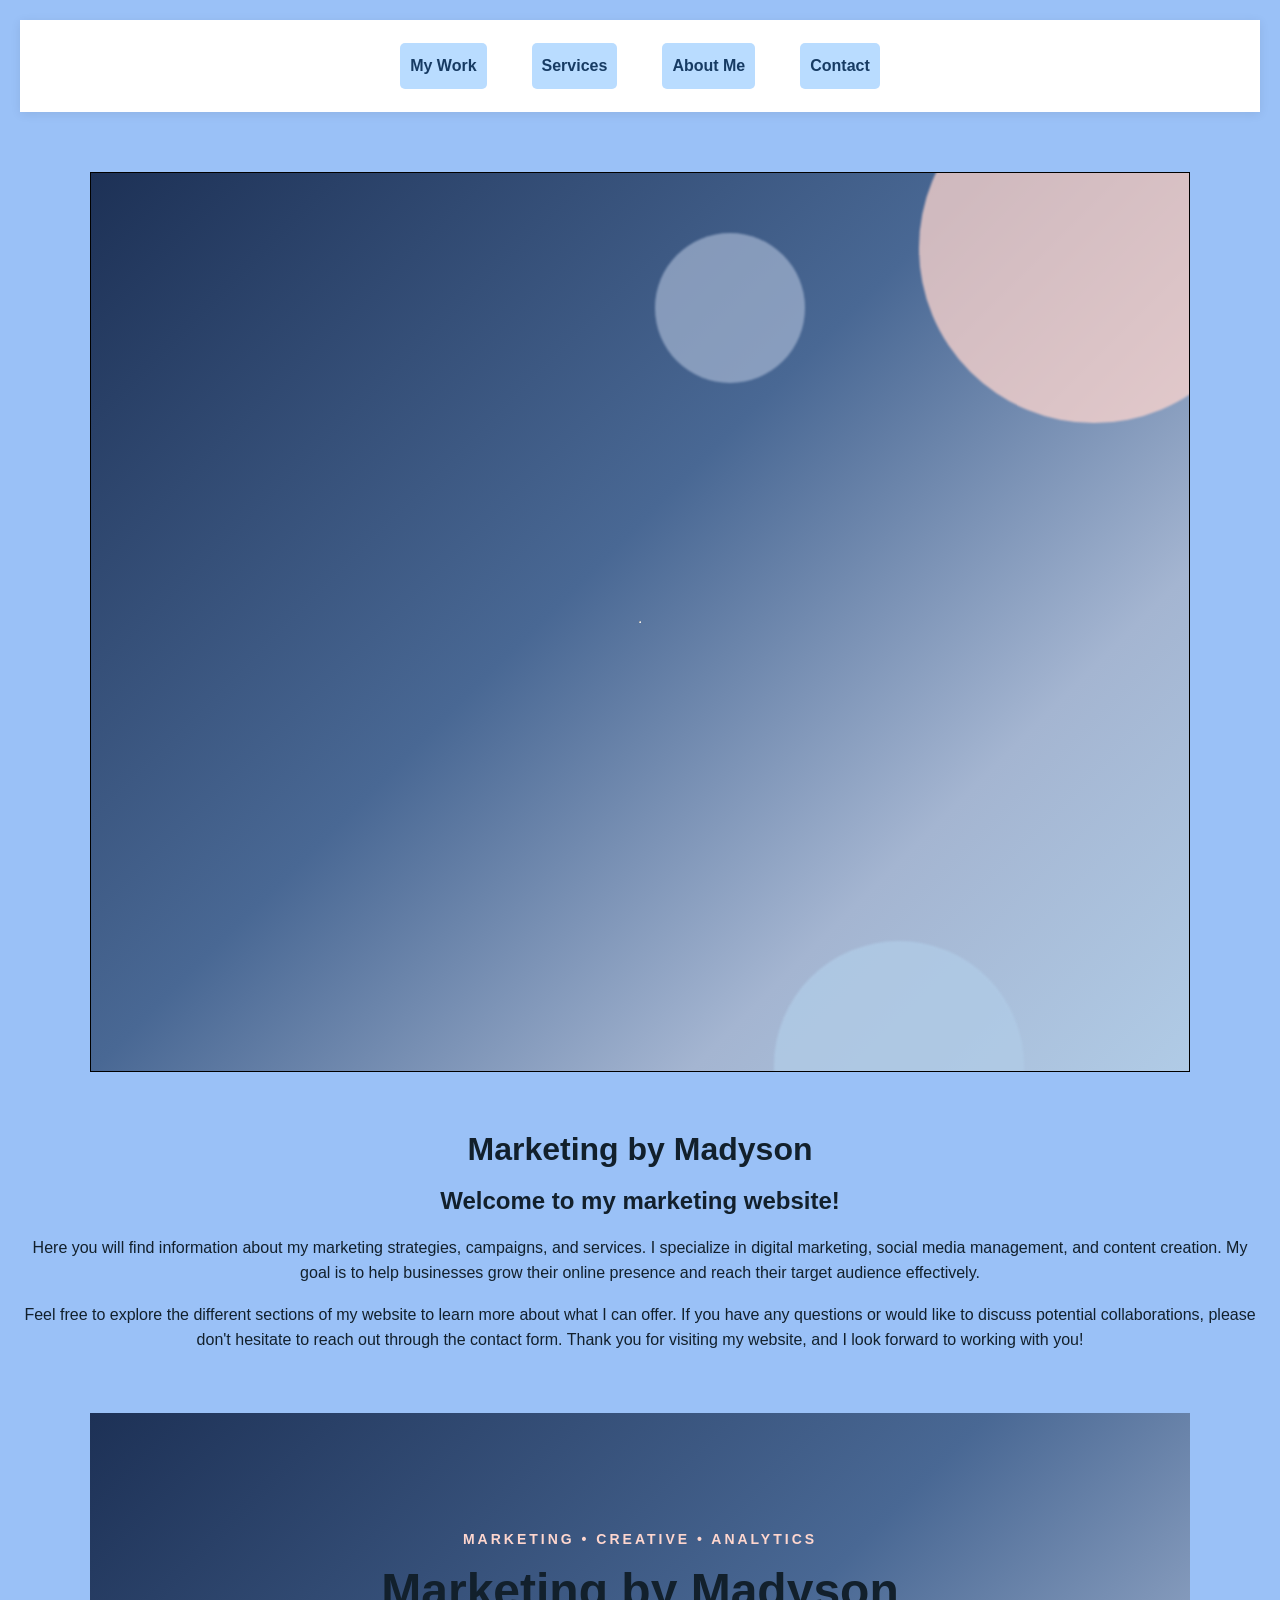
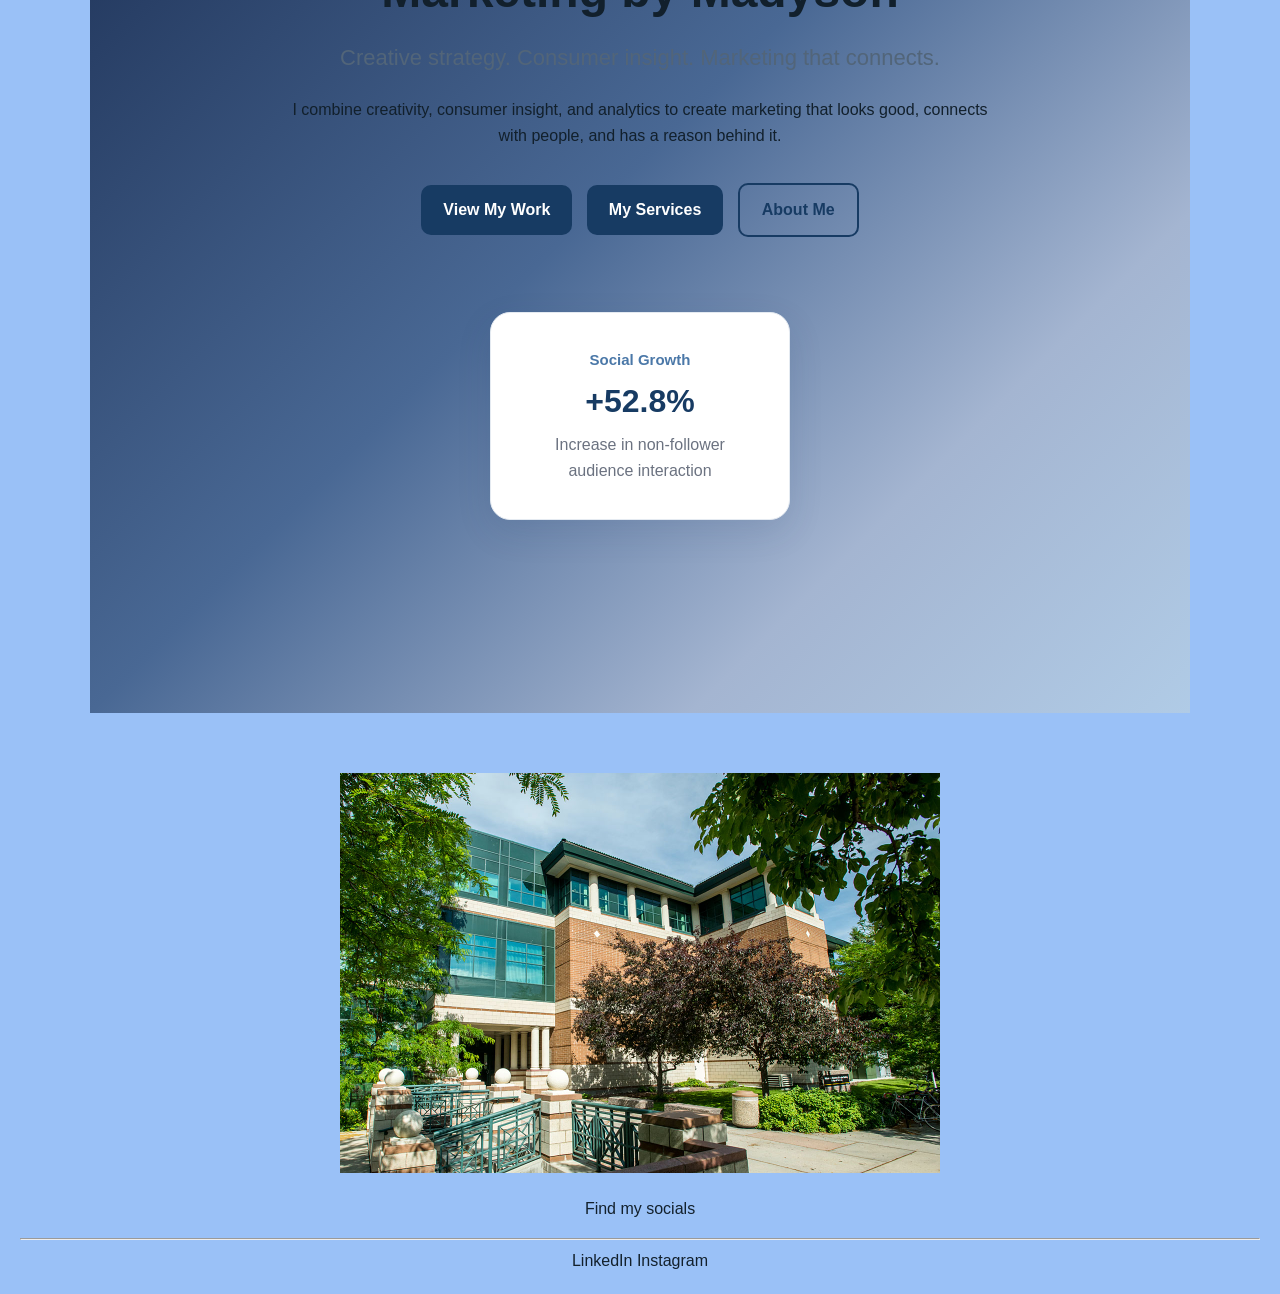
==== commit 329e669a: "Assignment 5 Added a hero header with decorative blobs." ====
--- a/index.html
+++ b/index.html
@@ -1,7 +1,7 @@
 <!DOCTYPE html>
 <html lang="en">
 
-
+<head><title>Marketing by Madyson</title> </head>
     <nav>
     <ul>
         <li><a href="examples.html">My Work</a></li>
@@ -10,15 +10,18 @@
         <li><a href="contact.html">Contact</a></li>
     </ul>
 </nav>
-<header>
+      <header class="hero">
+
+        <!-- Decorative blobs -->
+        <div class="blob blob-one"></div>
+        <div class="blob blob-two"></div>
+        <div class="blob blob-three"></div>
     <meta charset="UTF-8">
-<title>Marketing by Madyson</title>
+
 <hr>
     <meta name="viewport" content="width=device-width, initial-scale=1.0">
     <link rel="stylesheet" href="styles.css">
-     <div class="blob blob-one"></div>
-    <div class="blob blob-two"></div>
-    <div class="blob blob-three"></div> 
+
 </header>
 <body>
     <h1 style="text-align: center;">Marketing by Madyson</h1>
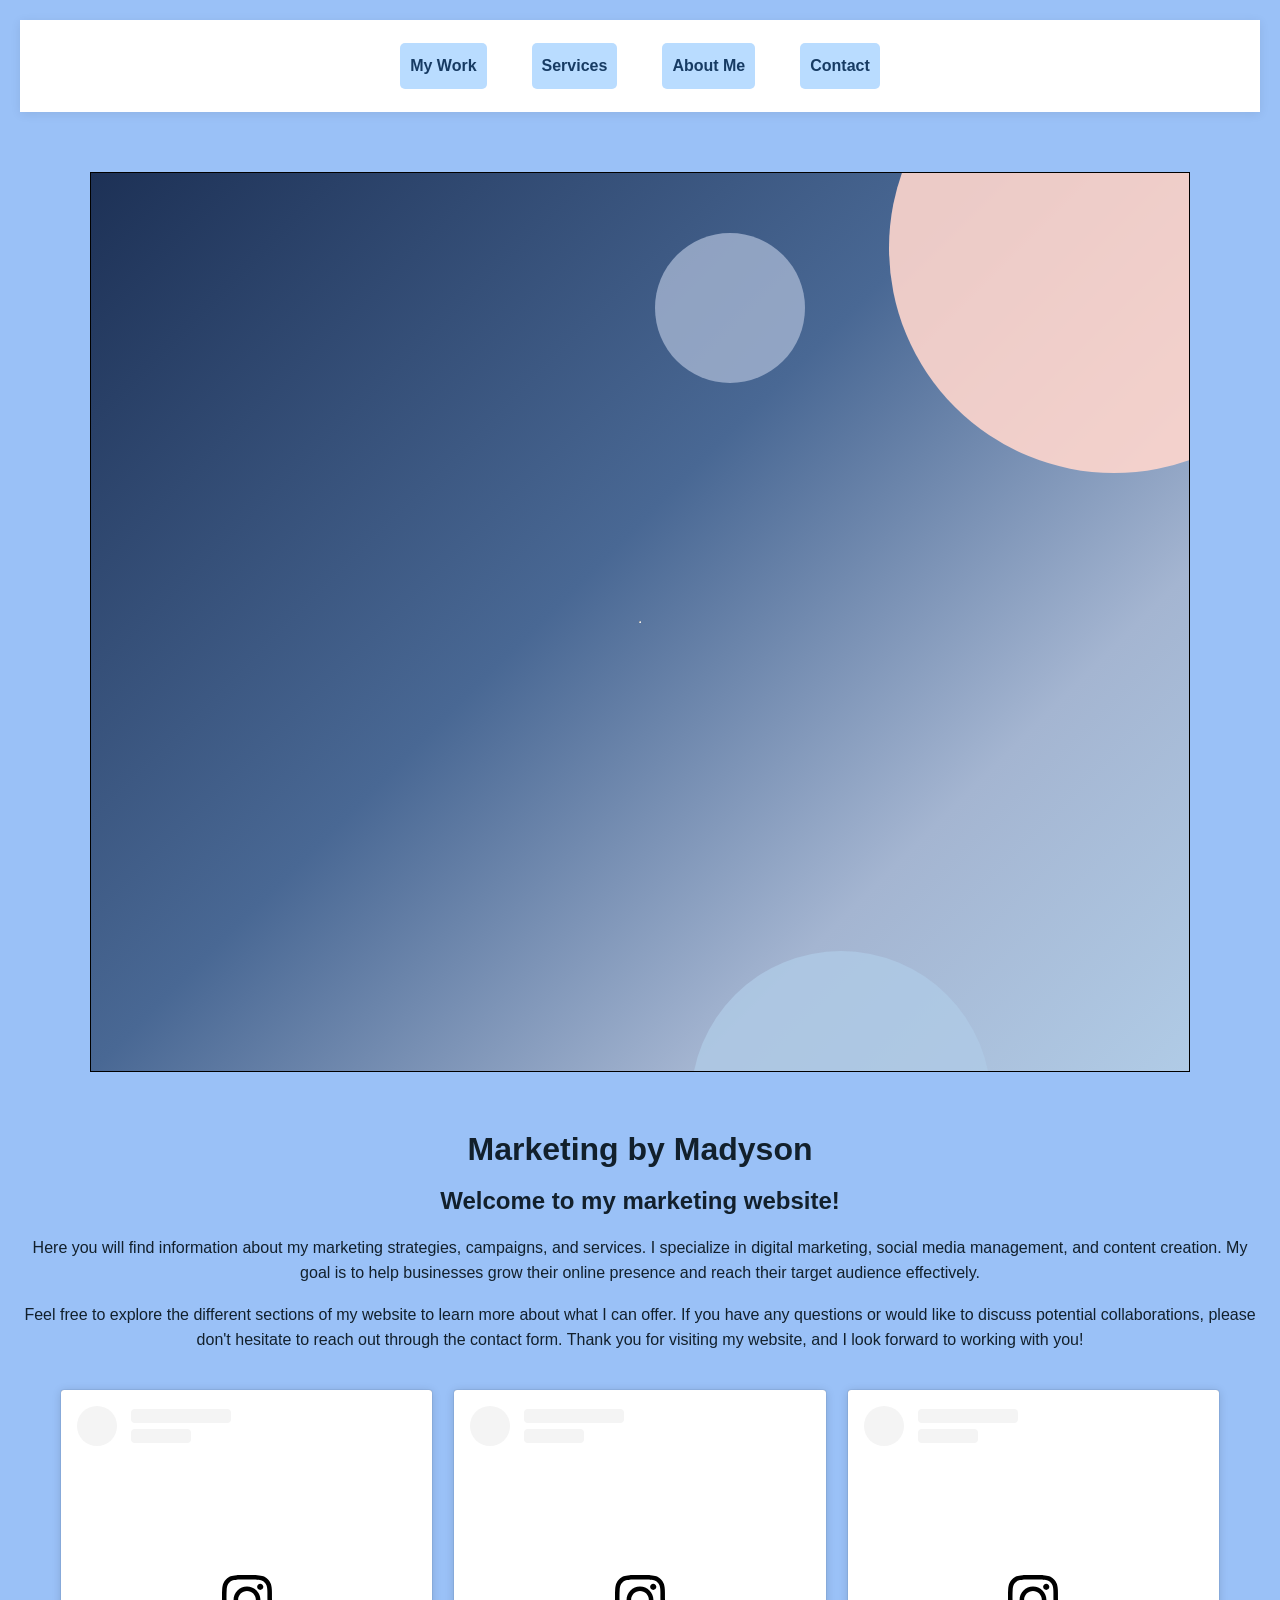
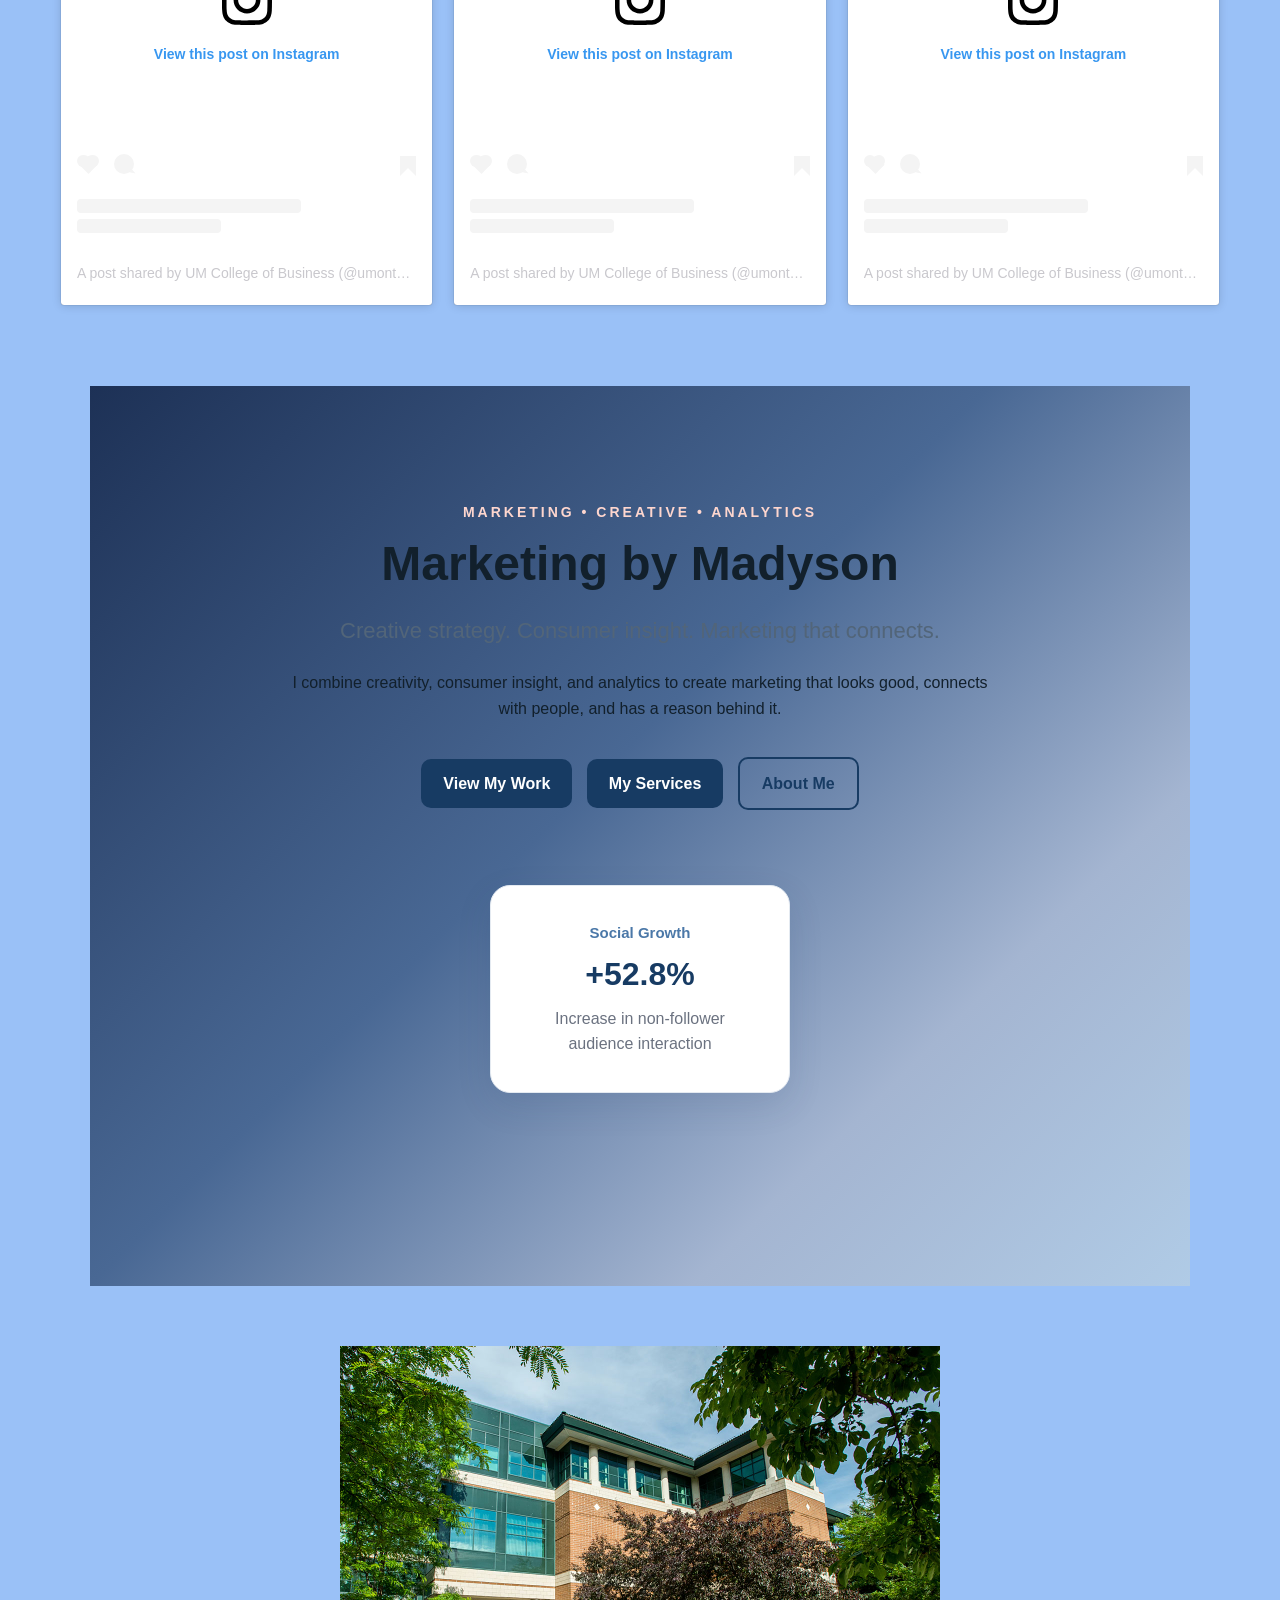
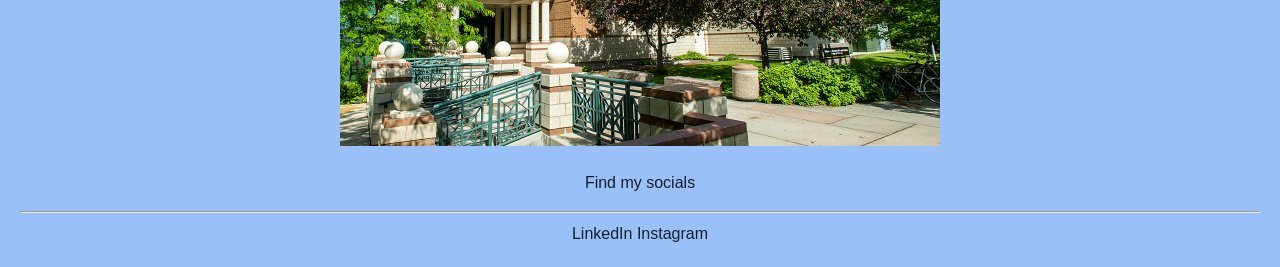
==== commit 4214df95: "Implement Instagram grid layout in index.html Added CSS styles for Instagram grid layout and respons" ====
--- a/index.html
+++ b/index.html
@@ -33,6 +33,58 @@
 <p>Here you will find information about my marketing strategies, campaigns, and services. I specialize in digital marketing, social media management, and content creation. My goal is to help businesses grow their online presence and reach their target audience effectively.</p>
 <p>Feel free to explore the different sections of my website to learn more about what I can offer. If you have any questions or would like to discuss potential collaborations, please don't hesitate to reach out through the contact form. Thank you for visiting my website, and I look forward to working with you!</p>
 
+     <style>
+        /* Defines the Grid Container */
+        .instagram-grid {
+            display: grid;
+            /* Creates a responsive grid layout */
+            grid-template-columns: repeat(auto-fit, minmax(320px, 1fr));
+            gap: 20px; /* Space between the grid items */
+            padding: 20px;
+            max-width: 1200px;
+            margin: 0 auto;
+        }
+
+        /* Ensure the embeds sit cleanly inside the grid items */
+        .grid-item {
+            width: 100%;
+            display: flex;
+            justify-content: center;
+        }
+
+        /* Force Instagram's iframe to behave responsively */
+        .grid-item iframe {
+            width: 100% !important;
+            min-width: auto !important;
+            max-width: 100% !important;
+        }
+    </style>
+</head>
+<body>
+
+    <div class="instagram-grid">
+        <!-- Post 1 -->
+        <div class="grid-item">
+          <blockquote class="instagram-media" data-instgrm-captioned data-instgrm-permalink="https://www.instagram.com/p/DYh7hWyGAoi/?utm_source=ig_embed&amp;utm_campaign=loading" data-instgrm-version="14" style=" background:#FFF; border:0; border-radius:3px; box-shadow:0 0 1px 0 rgba(0,0,0,0.5),0 1px 10px 0 rgba(0,0,0,0.15); margin: 1px; max-width:540px; min-width:326px; padding:0; width:99.375%; width:-webkit-calc(100% - 2px); width:calc(100% - 2px);"><div style="padding:16px;"> <a href="https://www.instagram.com/p/DYh7hWyGAoi/?utm_source=ig_embed&amp;utm_campaign=loading" style=" background:#FFFFFF; line-height:0; padding:0 0; text-align:center; text-decoration:none; width:100%;" target="_blank"> <div style=" display: flex; flex-direction: row; align-items: center;"> <div style="background-color: #F4F4F4; border-radius: 50%; flex-grow: 0; height: 40px; margin-right: 14px; width: 40px;"></div> <div style="display: flex; flex-direction: column; flex-grow: 1; justify-content: center;"> <div style=" background-color: #F4F4F4; border-radius: 4px; flex-grow: 0; height: 14px; margin-bottom: 6px; width: 100px;"></div> <div style=" background-color: #F4F4F4; border-radius: 4px; flex-grow: 0; height: 14px; width: 60px;"></div></div></div><div style="padding: 19% 0;"></div> <div style="display:block; height:50px; margin:0 auto 12px; width:50px;"><svg width="50px" height="50px" viewBox="0 0 60 60" version="1.1" xmlns="https://www.w3.org/2000/svg" xmlns:xlink="https://www.w3.org/1999/xlink"><g stroke="none" stroke-width="1" fill="none" fill-rule="evenodd"><g transform="translate(-511.000000, -20.000000)" fill="#000000"><g><path d="M556.869,30.41 C554.814,30.41 553.148,32.076 553.148,34.131 C553.148,36.186 554.814,37.852 556.869,37.852 C558.924,37.852 560.59,36.186 560.59,34.131 C560.59,32.076 558.924,30.41 556.869,30.41 M541,60.657 C535.114,60.657 530.342,55.887 530.342,50 C530.342,44.114 535.114,39.342 541,39.342 C546.887,39.342 551.658,44.114 551.658,50 C551.658,55.887 546.887,60.657 541,60.657 M541,33.886 C532.1,33.886 524.886,41.1 524.886,50 C524.886,58.899 532.1,66.113 541,66.113 C549.9,66.113 557.115,58.899 557.115,50 C557.115,41.1 549.9,33.886 541,33.886 M565.378,62.101 C565.244,65.022 564.756,66.606 564.346,67.663 C563.803,69.06 563.154,70.057 562.106,71.106 C561.058,72.155 560.06,72.803 558.662,73.347 C557.607,73.757 556.021,74.244 553.102,74.378 C549.944,74.521 548.997,74.552 541,74.552 C533.003,74.552 532.056,74.521 528.898,74.378 C525.979,74.244 524.393,73.757 523.338,73.347 C521.94,72.803 520.942,72.155 519.894,71.106 C518.846,70.057 518.197,69.06 517.654,67.663 C517.244,66.606 516.755,65.022 516.623,62.101 C516.479,58.943 516.448,57.996 516.448,50 C516.448,42.003 516.479,41.056 516.623,37.899 C516.755,34.978 517.244,33.391 517.654,32.338 C518.197,30.938 518.846,29.942 519.894,28.894 C520.942,27.846 521.94,27.196 523.338,26.654 C524.393,26.244 525.979,25.756 528.898,25.623 C532.057,25.479 533.004,25.448 541,25.448 C548.997,25.448 549.943,25.479 553.102,25.623 C556.021,25.756 557.607,26.244 558.662,26.654 C560.06,27.196 561.058,27.846 562.106,28.894 C563.154,29.942 563.803,30.938 564.346,32.338 C564.756,33.391 565.244,34.978 565.378,37.899 C565.522,41.056 565.552,42.003 565.552,50 C565.552,57.996 565.522,58.943 565.378,62.101 M570.82,37.631 C570.674,34.438 570.167,32.258 569.425,30.349 C568.659,28.377 567.633,26.702 565.965,25.035 C564.297,23.368 562.623,22.342 560.652,21.575 C558.743,20.834 556.562,20.326 553.369,20.18 C550.169,20.033 549.148,20 541,20 C532.853,20 531.831,20.033 528.631,20.18 C525.438,20.326 523.257,20.834 521.349,21.575 C519.376,22.342 517.703,23.368 516.035,25.035 C514.368,26.702 513.342,28.377 512.574,30.349 C511.834,32.258 511.326,34.438 511.181,37.631 C511.035,40.831 511,41.851 511,50 C511,58.147 511.035,59.17 511.181,62.369 C511.326,65.562 511.834,67.743 512.574,69.651 C513.342,71.625 514.368,73.296 516.035,74.965 C517.703,76.634 519.376,77.658 521.349,78.425 C523.257,79.167 525.438,79.673 528.631,79.82 C531.831,79.965 532.853,80.001 541,80.001 C549.148,80.001 550.169,79.965 553.369,79.82 C556.562,79.673 558.743,79.167 560.652,78.425 C562.623,77.658 564.297,76.634 565.965,74.965 C567.633,73.296 568.659,71.625 569.425,69.651 C570.167,67.743 570.674,65.562 570.82,62.369 C570.966,59.17 571,58.147 571,50 C571,41.851 570.966,40.831 570.82,37.631"></path></g></g></g></svg></div><div style="padding-top: 8px;"> <div style=" color:#3897f0; font-family:Arial,sans-serif; font-size:14px; font-style:normal; font-weight:550; line-height:18px;">View this post on Instagram</div></div><div style="padding: 12.5% 0;"></div> <div style="display: flex; flex-direction: row; margin-bottom: 14px; align-items: center;"><div> <div style="background-color: #F4F4F4; border-radius: 50%; height: 12.5px; width: 12.5px; transform: translateX(0px) translateY(7px);"></div> <div style="background-color: #F4F4F4; height: 12.5px; transform: rotate(-45deg) translateX(3px) translateY(1px); width: 12.5px; flex-grow: 0; margin-right: 14px; margin-left: 2px;"></div> <div style="background-color: #F4F4F4; border-radius: 50%; height: 12.5px; width: 12.5px; transform: translateX(9px) translateY(-18px);"></div></div><div style="margin-left: 8px;"> <div style=" background-color: #F4F4F4; border-radius: 50%; flex-grow: 0; height: 20px; width: 20px;"></div> <div style=" width: 0; height: 0; border-top: 2px solid transparent; border-left: 6px solid #f4f4f4; border-bottom: 2px solid transparent; transform: translateX(16px) translateY(-4px) rotate(30deg)"></div></div><div style="margin-left: auto;"> <div style=" width: 0px; border-top: 8px solid #F4F4F4; border-right: 8px solid transparent; transform: translateY(16px);"></div> <div style=" background-color: #F4F4F4; flex-grow: 0; height: 12px; width: 16px; transform: translateY(-4px);"></div> <div style=" width: 0; height: 0; border-top: 8px solid #F4F4F4; border-left: 8px solid transparent; transform: translateY(-4px) translateX(8px);"></div></div></div> <div style="display: flex; flex-direction: column; flex-grow: 1; justify-content: center; margin-bottom: 24px;"> <div style=" background-color: #F4F4F4; border-radius: 4px; flex-grow: 0; height: 14px; margin-bottom: 6px; width: 224px;"></div> <div style=" background-color: #F4F4F4; border-radius: 4px; flex-grow: 0; height: 14px; width: 144px;"></div></div></a><p style=" color:#c9c8cd; font-family:Arial,sans-serif; font-size:14px; line-height:17px; margin-bottom:0; margin-top:8px; overflow:hidden; padding:8px 0 7px; text-align:center; text-overflow:ellipsis; white-space:nowrap;"><a href="https://www.instagram.com/p/DYh7hWyGAoi/?utm_source=ig_embed&amp;utm_campaign=loading" style=" color:#c9c8cd; font-family:Arial,sans-serif; font-size:14px; font-style:normal; font-weight:normal; line-height:17px; text-decoration:none;" target="_blank">A post shared by UM College of Business (@umontanabiz)</a></p></div></blockquote>
+<script async src="//www.instagram.com/embed.js"></script>
+        </div>
+
+        <!-- Post 2 -->
+        <div class="grid-item">
+           <blockquote class="instagram-media" data-instgrm-captioned data-instgrm-permalink="https://www.instagram.com/p/DbbSdoREaDy/?utm_source=ig_embed&amp;utm_campaign=loading" data-instgrm-version="14" style=" background:#FFF; border:0; border-radius:3px; box-shadow:0 0 1px 0 rgba(0,0,0,0.5),0 1px 10px 0 rgba(0,0,0,0.15); margin: 1px; max-width:540px; min-width:326px; padding:0; width:99.375%; width:-webkit-calc(100% - 2px); width:calc(100% - 2px);"><div style="padding:16px;"> <a href="https://www.instagram.com/p/DbbSdoREaDy/?utm_source=ig_embed&amp;utm_campaign=loading" style=" background:#FFFFFF; line-height:0; padding:0 0; text-align:center; text-decoration:none; width:100%;" target="_blank"> <div style=" display: flex; flex-direction: row; align-items: center;"> <div style="background-color: #F4F4F4; border-radius: 50%; flex-grow: 0; height: 40px; margin-right: 14px; width: 40px;"></div> <div style="display: flex; flex-direction: column; flex-grow: 1; justify-content: center;"> <div style=" background-color: #F4F4F4; border-radius: 4px; flex-grow: 0; height: 14px; margin-bottom: 6px; width: 100px;"></div> <div style=" background-color: #F4F4F4; border-radius: 4px; flex-grow: 0; height: 14px; width: 60px;"></div></div></div><div style="padding: 19% 0;"></div> <div style="display:block; height:50px; margin:0 auto 12px; width:50px;"><svg width="50px" height="50px" viewBox="0 0 60 60" version="1.1" xmlns="https://www.w3.org/2000/svg" xmlns:xlink="https://www.w3.org/1999/xlink"><g stroke="none" stroke-width="1" fill="none" fill-rule="evenodd"><g transform="translate(-511.000000, -20.000000)" fill="#000000"><g><path d="M556.869,30.41 C554.814,30.41 553.148,32.076 553.148,34.131 C553.148,36.186 554.814,37.852 556.869,37.852 C558.924,37.852 560.59,36.186 560.59,34.131 C560.59,32.076 558.924,30.41 556.869,30.41 M541,60.657 C535.114,60.657 530.342,55.887 530.342,50 C530.342,44.114 535.114,39.342 541,39.342 C546.887,39.342 551.658,44.114 551.658,50 C551.658,55.887 546.887,60.657 541,60.657 M541,33.886 C532.1,33.886 524.886,41.1 524.886,50 C524.886,58.899 532.1,66.113 541,66.113 C549.9,66.113 557.115,58.899 557.115,50 C557.115,41.1 549.9,33.886 541,33.886 M565.378,62.101 C565.244,65.022 564.756,66.606 564.346,67.663 C563.803,69.06 563.154,70.057 562.106,71.106 C561.058,72.155 560.06,72.803 558.662,73.347 C557.607,73.757 556.021,74.244 553.102,74.378 C549.944,74.521 548.997,74.552 541,74.552 C533.003,74.552 532.056,74.521 528.898,74.378 C525.979,74.244 524.393,73.757 523.338,73.347 C521.94,72.803 520.942,72.155 519.894,71.106 C518.846,70.057 518.197,69.06 517.654,67.663 C517.244,66.606 516.755,65.022 516.623,62.101 C516.479,58.943 516.448,57.996 516.448,50 C516.448,42.003 516.479,41.056 516.623,37.899 C516.755,34.978 517.244,33.391 517.654,32.338 C518.197,30.938 518.846,29.942 519.894,28.894 C520.942,27.846 521.94,27.196 523.338,26.654 C524.393,26.244 525.979,25.756 528.898,25.623 C532.057,25.479 533.004,25.448 541,25.448 C548.997,25.448 549.943,25.479 553.102,25.623 C556.021,25.756 557.607,26.244 558.662,26.654 C560.06,27.196 561.058,27.846 562.106,28.894 C563.154,29.942 563.803,30.938 564.346,32.338 C564.756,33.391 565.244,34.978 565.378,37.899 C565.522,41.056 565.552,42.003 565.552,50 C565.552,57.996 565.522,58.943 565.378,62.101 M570.82,37.631 C570.674,34.438 570.167,32.258 569.425,30.349 C568.659,28.377 567.633,26.702 565.965,25.035 C564.297,23.368 562.623,22.342 560.652,21.575 C558.743,20.834 556.562,20.326 553.369,20.18 C550.169,20.033 549.148,20 541,20 C532.853,20 531.831,20.033 528.631,20.18 C525.438,20.326 523.257,20.834 521.349,21.575 C519.376,22.342 517.703,23.368 516.035,25.035 C514.368,26.702 513.342,28.377 512.574,30.349 C511.834,32.258 511.326,34.438 511.181,37.631 C511.035,40.831 511,41.851 511,50 C511,58.147 511.035,59.17 511.181,62.369 C511.326,65.562 511.834,67.743 512.574,69.651 C513.342,71.625 514.368,73.296 516.035,74.965 C517.703,76.634 519.376,77.658 521.349,78.425 C523.257,79.167 525.438,79.673 528.631,79.82 C531.831,79.965 532.853,80.001 541,80.001 C549.148,80.001 550.169,79.965 553.369,79.82 C556.562,79.673 558.743,79.167 560.652,78.425 C562.623,77.658 564.297,76.634 565.965,74.965 C567.633,73.296 568.659,71.625 569.425,69.651 C570.167,67.743 570.674,65.562 570.82,62.369 C570.966,59.17 571,58.147 571,50 C571,41.851 570.966,40.831 570.82,37.631"></path></g></g></g></svg></div><div style="padding-top: 8px;"> <div style=" color:#3897f0; font-family:Arial,sans-serif; font-size:14px; font-style:normal; font-weight:550; line-height:18px;">View this post on Instagram</div></div><div style="padding: 12.5% 0;"></div> <div style="display: flex; flex-direction: row; margin-bottom: 14px; align-items: center;"><div> <div style="background-color: #F4F4F4; border-radius: 50%; height: 12.5px; width: 12.5px; transform: translateX(0px) translateY(7px);"></div> <div style="background-color: #F4F4F4; height: 12.5px; transform: rotate(-45deg) translateX(3px) translateY(1px); width: 12.5px; flex-grow: 0; margin-right: 14px; margin-left: 2px;"></div> <div style="background-color: #F4F4F4; border-radius: 50%; height: 12.5px; width: 12.5px; transform: translateX(9px) translateY(-18px);"></div></div><div style="margin-left: 8px;"> <div style=" background-color: #F4F4F4; border-radius: 50%; flex-grow: 0; height: 20px; width: 20px;"></div> <div style=" width: 0; height: 0; border-top: 2px solid transparent; border-left: 6px solid #f4f4f4; border-bottom: 2px solid transparent; transform: translateX(16px) translateY(-4px) rotate(30deg)"></div></div><div style="margin-left: auto;"> <div style=" width: 0px; border-top: 8px solid #F4F4F4; border-right: 8px solid transparent; transform: translateY(16px);"></div> <div style=" background-color: #F4F4F4; flex-grow: 0; height: 12px; width: 16px; transform: translateY(-4px);"></div> <div style=" width: 0; height: 0; border-top: 8px solid #F4F4F4; border-left: 8px solid transparent; transform: translateY(-4px) translateX(8px);"></div></div></div> <div style="display: flex; flex-direction: column; flex-grow: 1; justify-content: center; margin-bottom: 24px;"> <div style=" background-color: #F4F4F4; border-radius: 4px; flex-grow: 0; height: 14px; margin-bottom: 6px; width: 224px;"></div> <div style=" background-color: #F4F4F4; border-radius: 4px; flex-grow: 0; height: 14px; width: 144px;"></div></div></a><p style=" color:#c9c8cd; font-family:Arial,sans-serif; font-size:14px; line-height:17px; margin-bottom:0; margin-top:8px; overflow:hidden; padding:8px 0 7px; text-align:center; text-overflow:ellipsis; white-space:nowrap;"><a href="https://www.instagram.com/p/DbbSdoREaDy/?utm_source=ig_embed&amp;utm_campaign=loading" style=" color:#c9c8cd; font-family:Arial,sans-serif; font-size:14px; font-style:normal; font-weight:normal; line-height:17px; text-decoration:none;" target="_blank">A post shared by UM College of Business (@umontanabiz)</a></p></div></blockquote>
+<script async src="//www.instagram.com/embed.js"></script>
+        </div>
+
+        <!-- Post 3 -->
+        <div class="grid-item">
+            <blockquote class="instagram-media" data-instgrm-captioned data-instgrm-permalink="https://www.instagram.com/reel/DeKPojgRQOn/?utm_source=ig_embed&amp;utm_campaign=loading" data-instgrm-version="14" style=" background:#FFF; border:0; border-radius:3px; box-shadow:0 0 1px 0 rgba(0,0,0,0.5),0 1px 10px 0 rgba(0,0,0,0.15); margin: 1px; max-width:540px; min-width:326px; padding:0; width:99.375%; width:-webkit-calc(100% - 2px); width:calc(100% - 2px);"><div style="padding:16px;"> <a href="https://www.instagram.com/reel/DeKPojgRQOn/?utm_source=ig_embed&amp;utm_campaign=loading" style=" background:#FFFFFF; line-height:0; padding:0 0; text-align:center; text-decoration:none; width:100%;" target="_blank"> <div style=" display: flex; flex-direction: row; align-items: center;"> <div style="background-color: #F4F4F4; border-radius: 50%; flex-grow: 0; height: 40px; margin-right: 14px; width: 40px;"></div> <div style="display: flex; flex-direction: column; flex-grow: 1; justify-content: center;"> <div style=" background-color: #F4F4F4; border-radius: 4px; flex-grow: 0; height: 14px; margin-bottom: 6px; width: 100px;"></div> <div style=" background-color: #F4F4F4; border-radius: 4px; flex-grow: 0; height: 14px; width: 60px;"></div></div></div><div style="padding: 19% 0;"></div> <div style="display:block; height:50px; margin:0 auto 12px; width:50px;"><svg width="50px" height="50px" viewBox="0 0 60 60" version="1.1" xmlns="https://www.w3.org/2000/svg" xmlns:xlink="https://www.w3.org/1999/xlink"><g stroke="none" stroke-width="1" fill="none" fill-rule="evenodd"><g transform="translate(-511.000000, -20.000000)" fill="#000000"><g><path d="M556.869,30.41 C554.814,30.41 553.148,32.076 553.148,34.131 C553.148,36.186 554.814,37.852 556.869,37.852 C558.924,37.852 560.59,36.186 560.59,34.131 C560.59,32.076 558.924,30.41 556.869,30.41 M541,60.657 C535.114,60.657 530.342,55.887 530.342,50 C530.342,44.114 535.114,39.342 541,39.342 C546.887,39.342 551.658,44.114 551.658,50 C551.658,55.887 546.887,60.657 541,60.657 M541,33.886 C532.1,33.886 524.886,41.1 524.886,50 C524.886,58.899 532.1,66.113 541,66.113 C549.9,66.113 557.115,58.899 557.115,50 C557.115,41.1 549.9,33.886 541,33.886 M565.378,62.101 C565.244,65.022 564.756,66.606 564.346,67.663 C563.803,69.06 563.154,70.057 562.106,71.106 C561.058,72.155 560.06,72.803 558.662,73.347 C557.607,73.757 556.021,74.244 553.102,74.378 C549.944,74.521 548.997,74.552 541,74.552 C533.003,74.552 532.056,74.521 528.898,74.378 C525.979,74.244 524.393,73.757 523.338,73.347 C521.94,72.803 520.942,72.155 519.894,71.106 C518.846,70.057 518.197,69.06 517.654,67.663 C517.244,66.606 516.755,65.022 516.623,62.101 C516.479,58.943 516.448,57.996 516.448,50 C516.448,42.003 516.479,41.056 516.623,37.899 C516.755,34.978 517.244,33.391 517.654,32.338 C518.197,30.938 518.846,29.942 519.894,28.894 C520.942,27.846 521.94,27.196 523.338,26.654 C524.393,26.244 525.979,25.756 528.898,25.623 C532.057,25.479 533.004,25.448 541,25.448 C548.997,25.448 549.943,25.479 553.102,25.623 C556.021,25.756 557.607,26.244 558.662,26.654 C560.06,27.196 561.058,27.846 562.106,28.894 C563.154,29.942 563.803,30.938 564.346,32.338 C564.756,33.391 565.244,34.978 565.378,37.899 C565.522,41.056 565.552,42.003 565.552,50 C565.552,57.996 565.522,58.943 565.378,62.101 M570.82,37.631 C570.674,34.438 570.167,32.258 569.425,30.349 C568.659,28.377 567.633,26.702 565.965,25.035 C564.297,23.368 562.623,22.342 560.652,21.575 C558.743,20.834 556.562,20.326 553.369,20.18 C550.169,20.033 549.148,20 541,20 C532.853,20 531.831,20.033 528.631,20.18 C525.438,20.326 523.257,20.834 521.349,21.575 C519.376,22.342 517.703,23.368 516.035,25.035 C514.368,26.702 513.342,28.377 512.574,30.349 C511.834,32.258 511.326,34.438 511.181,37.631 C511.035,40.831 511,41.851 511,50 C511,58.147 511.035,59.17 511.181,62.369 C511.326,65.562 511.834,67.743 512.574,69.651 C513.342,71.625 514.368,73.296 516.035,74.965 C517.703,76.634 519.376,77.658 521.349,78.425 C523.257,79.167 525.438,79.673 528.631,79.82 C531.831,79.965 532.853,80.001 541,80.001 C549.148,80.001 550.169,79.965 553.369,79.82 C556.562,79.673 558.743,79.167 560.652,78.425 C562.623,77.658 564.297,76.634 565.965,74.965 C567.633,73.296 568.659,71.625 569.425,69.651 C570.167,67.743 570.674,65.562 570.82,62.369 C570.966,59.17 571,58.147 571,50 C571,41.851 570.966,40.831 570.82,37.631"></path></g></g></g></svg></div><div style="padding-top: 8px;"> <div style=" color:#3897f0; font-family:Arial,sans-serif; font-size:14px; font-style:normal; font-weight:550; line-height:18px;">View this post on Instagram</div></div><div style="padding: 12.5% 0;"></div> <div style="display: flex; flex-direction: row; margin-bottom: 14px; align-items: center;"><div> <div style="background-color: #F4F4F4; border-radius: 50%; height: 12.5px; width: 12.5px; transform: translateX(0px) translateY(7px);"></div> <div style="background-color: #F4F4F4; height: 12.5px; transform: rotate(-45deg) translateX(3px) translateY(1px); width: 12.5px; flex-grow: 0; margin-right: 14px; margin-left: 2px;"></div> <div style="background-color: #F4F4F4; border-radius: 50%; height: 12.5px; width: 12.5px; transform: translateX(9px) translateY(-18px);"></div></div><div style="margin-left: 8px;"> <div style=" background-color: #F4F4F4; border-radius: 50%; flex-grow: 0; height: 20px; width: 20px;"></div> <div style=" width: 0; height: 0; border-top: 2px solid transparent; border-left: 6px solid #f4f4f4; border-bottom: 2px solid transparent; transform: translateX(16px) translateY(-4px) rotate(30deg)"></div></div><div style="margin-left: auto;"> <div style=" width: 0px; border-top: 8px solid #F4F4F4; border-right: 8px solid transparent; transform: translateY(16px);"></div> <div style=" background-color: #F4F4F4; flex-grow: 0; height: 12px; width: 16px; transform: translateY(-4px);"></div> <div style=" width: 0; height: 0; border-top: 8px solid #F4F4F4; border-left: 8px solid transparent; transform: translateY(-4px) translateX(8px);"></div></div></div> <div style="display: flex; flex-direction: column; flex-grow: 1; justify-content: center; margin-bottom: 24px;"> <div style=" background-color: #F4F4F4; border-radius: 4px; flex-grow: 0; height: 14px; margin-bottom: 6px; width: 224px;"></div> <div style=" background-color: #F4F4F4; border-radius: 4px; flex-grow: 0; height: 14px; width: 144px;"></div></div></a><p style=" color:#c9c8cd; font-family:Arial,sans-serif; font-size:14px; line-height:17px; margin-bottom:0; margin-top:8px; overflow:hidden; padding:8px 0 7px; text-align:center; text-overflow:ellipsis; white-space:nowrap;"><a href="https://www.instagram.com/reel/DeKPojgRQOn/?utm_source=ig_embed&amp;utm_campaign=loading" style=" color:#c9c8cd; font-family:Arial,sans-serif; font-size:14px; font-style:normal; font-weight:normal; line-height:17px; text-decoration:none;" target="_blank">A post shared by UM College of Business (@umontanabiz)</a></p></div></blockquote>
+<script async src="//www.instagram.com/embed.js"></script>
+        </div>
+    </div>
+
+    <!-- Instagram's native embed script -->
+    <script async src="//://instagram.com"></script>
+</body>
   <section class="hero">
 
     <div class="hero-content">
--- a/styles.css
+++ b/styles.css
@@ -403,36 +403,128 @@
     max-width: 550px;
 }
 
-/* Decorative blobs */
 .blob {
     position: absolute;
     border-radius: 50%;
-    filter: blur(1px);
-}
+    z-index: 1;
+}
+
+
+/* Peach blob */
 
 .blob-one {
-    width: 350px;
-    height: 350px;
+    width: 450px;
+    height: 450px;
+
     background: #fed6ce;
-    opacity: 0.75;
-    right: -80px;
-    top: -100px;
-}
+
+    right: -150px;
+    top: -150px;
+
+    opacity: 0.9;
+}
+
+
+/* Light blue blob */
 
 .blob-two {
-    width: 250px;
-    height: 250px;
+    width: 300px;
+    height: 300px;
+
     background: #b0cbe6;
+
+    right: 18%;
+    bottom: -180px;
+
     opacity: 0.8;
-    right: 15%;
-    bottom: -120px;
-}
+}
+
+
+/* Dusty blue blob */
 
 .blob-three {
     width: 150px;
     height: 150px;
+
     background: #a4b5d1;
-    opacity: 0.7;
+
     right: 35%;
     top: 60px;
-}
+
+    opacity: 0.8;
+}
+/* =========================
+   Screens 600px or smaller
+========================= */
+
+@media screen and (max-width: 600px) {
+
+    /* Navigation */
+    nav ul {
+        flex-direction: column;
+        align-items: center;
+        gap: 15px;
+    }
+
+    nav {
+        padding: 15px 0;
+    }
+
+
+    /* Header */
+    .hero {
+        min-height: 260px;
+        padding: 40px 20px;
+    }
+
+    .hero h1 {
+        font-size: 38px;
+    }
+
+    .hero-text {
+        font-size: 16px;
+    }
+
+    .eyebrow {
+        font-size: 11px;
+        letter-spacing: 2px;
+    }
+
+
+    /* Decorative shapes */
+    .blob-one {
+        width: 45px;
+        height: 45px;
+        left: 8%;
+        top: 30px;
+    }
+
+    .blob-two {
+        width: 35px;
+        height: 35px;
+        right: 8%;
+        bottom: 30px;
+    }
+
+    .blob-three {
+        width: 18px;
+        height: 18px;
+        right: 15%;
+        top: 35px;
+    }
+
+
+    /* Main content */
+    main {
+        margin: 40px auto;
+        padding: 0 20px;
+    }
+
+    main h2 {
+        font-size: 25px;
+    }
+
+    main p {
+        font-size: 16px;
+    }
+}
--- a/styles.css
+++ b/styles.css
@@ -403,36 +403,128 @@
     max-width: 550px;
 }
 
-/* Decorative blobs */
 .blob {
     position: absolute;
     border-radius: 50%;
-    filter: blur(1px);
-}
+    z-index: 1;
+}
+
+
+/* Peach blob */
 
 .blob-one {
-    width: 350px;
-    height: 350px;
+    width: 450px;
+    height: 450px;
+
     background: #fed6ce;
-    opacity: 0.75;
-    right: -80px;
-    top: -100px;
-}
+
+    right: -150px;
+    top: -150px;
+
+    opacity: 0.9;
+}
+
+
+/* Light blue blob */
 
 .blob-two {
-    width: 250px;
-    height: 250px;
+    width: 300px;
+    height: 300px;
+
     background: #b0cbe6;
+
+    right: 18%;
+    bottom: -180px;
+
     opacity: 0.8;
-    right: 15%;
-    bottom: -120px;
-}
+}
+
+
+/* Dusty blue blob */
 
 .blob-three {
     width: 150px;
     height: 150px;
+
     background: #a4b5d1;
-    opacity: 0.7;
+
     right: 35%;
     top: 60px;
-}
+
+    opacity: 0.8;
+}
+/* =========================
+   Screens 600px or smaller
+========================= */
+
+@media screen and (max-width: 600px) {
+
+    /* Navigation */
+    nav ul {
+        flex-direction: column;
+        align-items: center;
+        gap: 15px;
+    }
+
+    nav {
+        padding: 15px 0;
+    }
+
+
+    /* Header */
+    .hero {
+        min-height: 260px;
+        padding: 40px 20px;
+    }
+
+    .hero h1 {
+        font-size: 38px;
+    }
+
+    .hero-text {
+        font-size: 16px;
+    }
+
+    .eyebrow {
+        font-size: 11px;
+        letter-spacing: 2px;
+    }
+
+
+    /* Decorative shapes */
+    .blob-one {
+        width: 45px;
+        height: 45px;
+        left: 8%;
+        top: 30px;
+    }
+
+    .blob-two {
+        width: 35px;
+        height: 35px;
+        right: 8%;
+        bottom: 30px;
+    }
+
+    .blob-three {
+        width: 18px;
+        height: 18px;
+        right: 15%;
+        top: 35px;
+    }
+
+
+    /* Main content */
+    main {
+        margin: 40px auto;
+        padding: 0 20px;
+    }
+
+    main h2 {
+        font-size: 25px;
+    }
+
+    main p {
+        font-size: 16px;
+    }
+}
